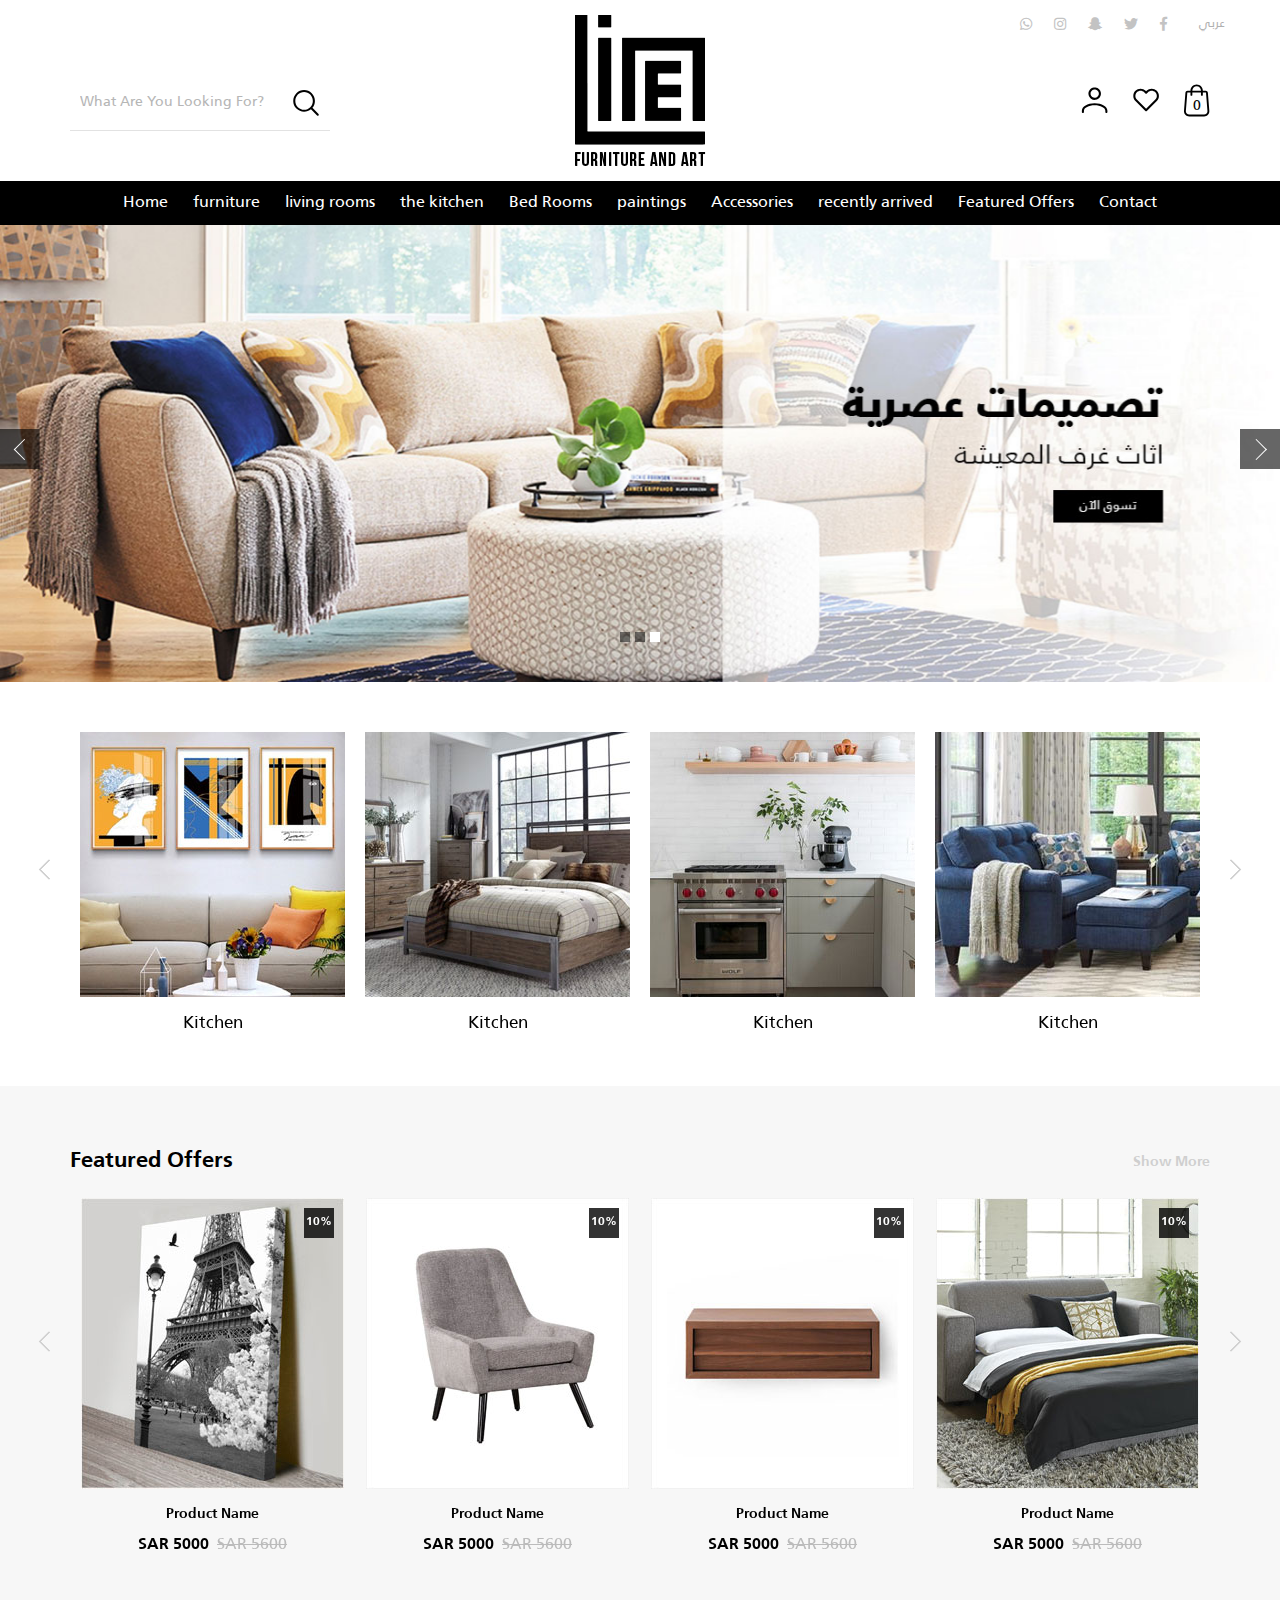
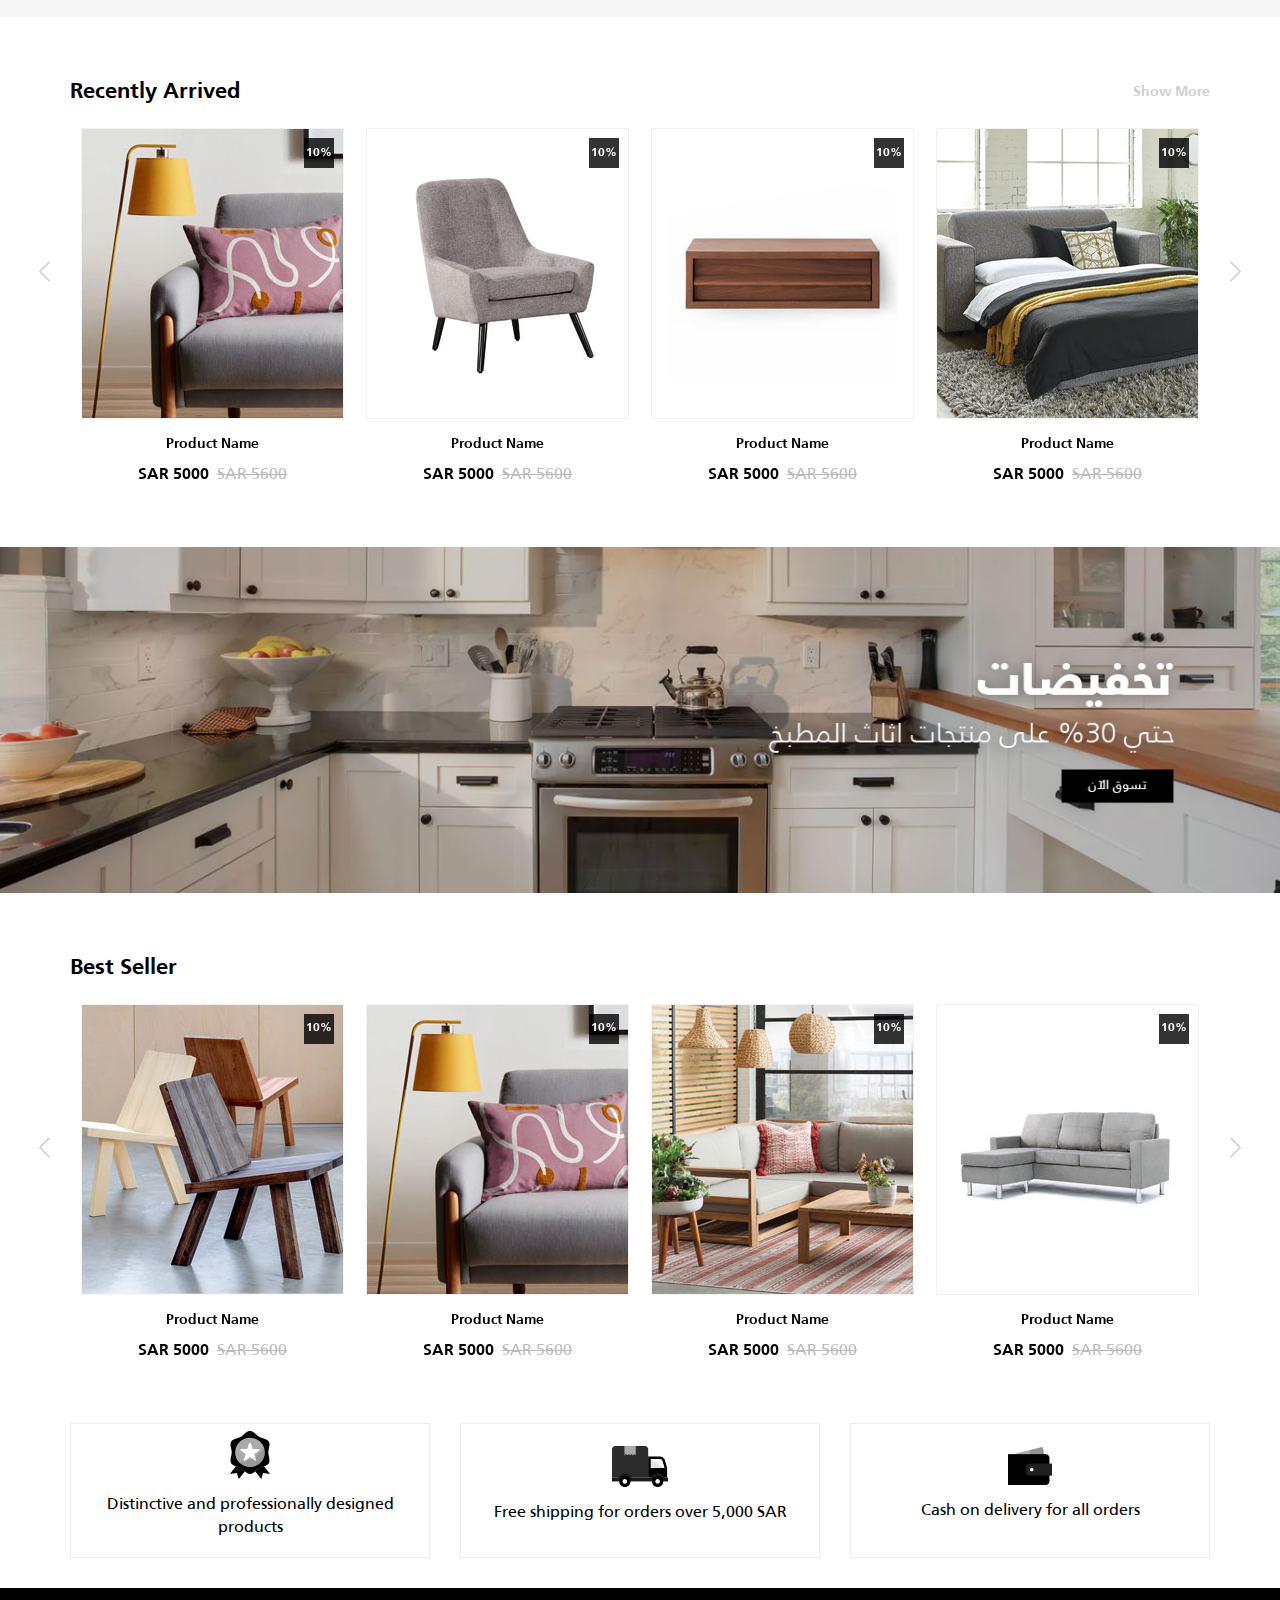
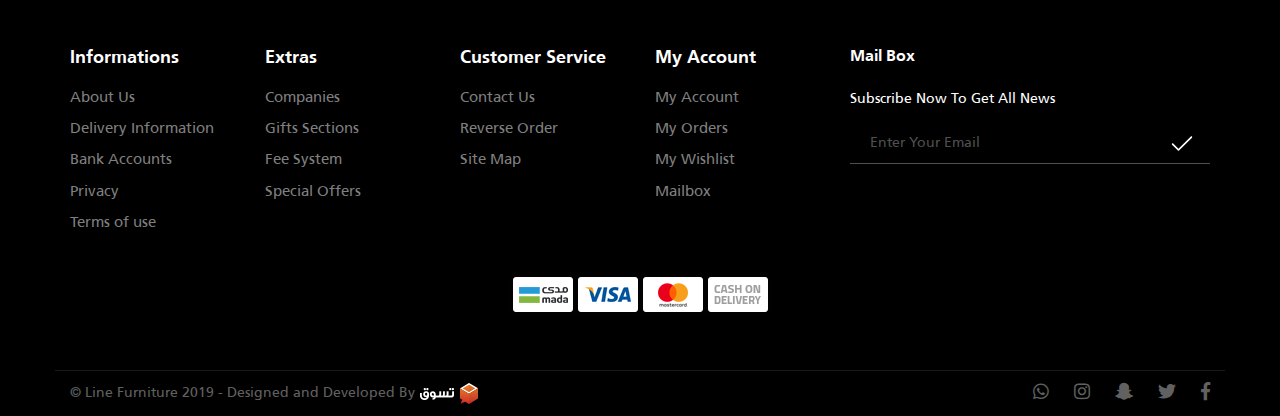
==== index-en.html @ 7957f6ba "Deploy" ====
<!DOCTYPE html>
<html lang="en">
  <head>
    <meta charset="UTF-8"/>
    <meta name="viewport" content="width=device-width, initial-scale=1.0"/>
    <meta http-equiv="X-UA-Compatible" content="ie=edge"/>
    <title>Site Name</title>
    <link rel="stylesheet" href="css/bootstrap3.min.css"/>
    <link rel="stylesheet" href="css/all.min.css"/>
    <link rel="stylesheet" href="css/owl.carousel.min.css"/>
    <link rel="stylesheet" href="css/home.css"/>
    <link rel="stylesheet" href="css/style-en.css"/>
  </head>
  <body>
    <!-- Mob Nav-->
    <div class="menuTriger"><i class="fas fa-bars"></i></div>
    <div class="navover"></div>
    <div class="sideNav">
      <div class="options">
        <div class="lang"><a href="index.html">عربي</a></div>
        <div class="close1"><i class="fas fa-times-circle"></i></div>
      </div>
      <ul class="res">
        <li><a href="#">Home</a></li>
        <li><a href="#">furniture</a></li>
        <li><a href="#">living rooms</a></li>
        <li><a href="#">the kitchen</a></li>
        <li><a href="#">Bed Rooms</a></li>
        <li><a href="#">paintings</a></li>
        <li><a href="#">Accessories</a></li>
        <li><a href="#">recently arrived</a></li>
        <li><a href="#">Featured Offers</a></li>
        <li><a href="#">Contact</a></li>
      </ul>
    </div>
    <!-- Mob Nav-->
    <!-- Head-->
    <div class="head">
      <div class="container">
        <div class="up">
          <div class="social"><a href="#"><i class="fab fa-whatsapp"></i></a><a href="#"><i class="fab fa-instagram"></i></a><a href="#"><i class="fab fa-snapchat-ghost"></i></a><a href="#"><i class="fab fa-twitter"></i></a><a href="#"><i class="fab fa-facebook-f"></i></a></div><a class="lang" href="index.html">عربي</a>
        </div>
        <div class="content">                   
          <div class="search">
            <div class="bar"><span></span><span></span></div>
            <input type="text" placeholder="What Are You Looking For?"/>
            <button>
              <svg xmlns="http://www.w3.org/2000/svg" xlink="http://www.w3.org/1999/xlink" width="26px" height="26px">
                <path fill-rule="evenodd" fill="rgb(0, 0, 0)" d="M25.527,25.435 C25.325,25.638 25.061,25.739 24.796,25.739 C24.532,25.739 24.267,25.638 24.065,25.435 L17.968,19.306 C16.031,20.919 13.619,21.798 11.072,21.798 C8.177,21.798 5.455,20.665 3.409,18.607 C1.362,16.550 0.235,13.815 0.235,10.905 C0.235,7.995 1.362,5.260 3.409,3.203 C5.455,1.145 8.177,0.012 11.072,0.012 C13.966,0.012 16.688,1.145 18.735,3.203 C20.782,5.260 21.909,7.995 21.909,10.905 C21.909,13.465 21.034,15.890 19.430,17.837 L25.527,23.965 C25.931,24.371 25.931,25.029 25.527,25.435 ZM11.072,2.091 C6.236,2.091 2.302,6.045 2.302,10.905 C2.302,15.765 6.236,19.719 11.072,19.719 C13.487,19.719 15.676,18.733 17.264,17.140 C17.266,17.138 17.266,17.135 17.268,17.133 C17.270,17.131 17.273,17.131 17.275,17.129 C18.859,15.534 19.841,13.332 19.841,10.905 C19.841,6.045 15.907,2.091 11.072,2.091 Z"></path>
              </svg>
            </button>
          </div>
          <div class="logo"><a class="lg-logo" href="#"><img class="img-responsive" src="images/logo.png" alt=""/></a></div>
          <div class="overlay"></div>
          <div class="menu">
            <div class="user"><a href="#">
                <svg xmlns="http://www.w3.org/2000/svg" xlink="http://www.w3.org/1999/xlink" width="27px" height="27px">
                  <path fill-rule="evenodd" fill="rgb(180, 107, 147)" d="M25.383,26.022 C24.812,26.022 24.349,25.559 24.349,24.989 L24.349,23.686 C24.349,20.714 19.447,18.203 13.644,18.203 C7.841,18.203 2.939,20.714 2.939,23.686 L2.939,24.989 C2.939,25.559 2.476,26.022 1.904,26.022 C1.333,26.022 0.870,25.559 0.870,24.989 L0.870,23.686 C0.870,19.453 6.481,16.137 13.644,16.137 C20.807,16.137 26.417,19.453 26.417,23.686 L26.417,24.989 C26.417,25.559 25.955,26.022 25.383,26.022 ZM14.617,12.868 C14.306,12.914 13.996,12.937 13.687,12.937 C12.356,12.937 11.065,12.513 9.976,11.706 C8.635,10.712 7.761,9.256 7.516,7.606 C7.010,4.200 9.373,1.017 12.783,0.512 C13.392,0.422 14.009,0.422 14.617,0.512 C15.954,0.710 17.165,1.319 18.121,2.274 C19.076,3.228 19.686,4.439 19.884,5.774 C20.390,9.180 18.027,12.363 14.617,12.868 ZM17.838,6.077 C17.566,4.243 16.150,2.828 14.314,2.556 C14.111,2.526 13.905,2.511 13.700,2.511 C13.495,2.511 13.290,2.526 13.087,2.556 C10.805,2.894 9.224,5.023 9.562,7.303 C9.726,8.407 10.311,9.381 11.208,10.047 C12.106,10.711 13.209,10.987 14.314,10.823 C16.596,10.486 18.177,8.356 17.838,6.077 Z"></path>
                </svg>
                <div class="drop">
                  <ul class="res">
                    <li><a href="#">Sign In</a></li>
                    <li><a href="#">Sign Up</a></li>
                  </ul>
                </div></a></div>
            <div class="heart"><a href="#">
                <svg xmlns="http://www.w3.org/2000/svg" xlink="http://www.w3.org/1999/xlink" width="26px" height="24px">
                  <path fill-rule="evenodd" fill="rgb(83, 25, 88)" d="M23.785,13.057 L13.835,23.011 C13.641,23.205 13.378,23.314 13.104,23.314 C12.830,23.314 12.567,23.205 12.373,23.011 L2.423,13.057 C1.058,11.691 0.306,9.876 0.306,7.945 C0.306,6.014 1.058,4.199 2.423,2.834 C3.787,1.468 5.602,0.716 7.532,0.716 C9.462,0.716 11.277,1.468 12.642,2.834 L13.104,3.296 L13.566,2.834 C13.566,2.833 13.567,2.833 13.567,2.832 C13.567,2.832 13.568,2.832 13.568,2.831 C16.386,0.014 20.969,0.015 23.785,2.834 C23.786,2.835 23.788,2.836 23.789,2.838 C26.603,5.656 26.602,10.240 23.785,13.057 ZM22.325,4.298 C22.324,4.297 22.322,4.296 22.321,4.294 C20.310,2.284 17.040,2.284 15.030,4.294 C15.029,4.295 15.029,4.296 15.028,4.296 C15.028,4.296 15.028,4.297 15.028,4.297 L13.835,5.490 C13.431,5.894 12.776,5.894 12.373,5.490 L11.180,4.297 C10.174,3.291 8.853,2.788 7.532,2.788 C6.211,2.788 4.890,3.291 3.885,4.297 C2.911,5.271 2.374,6.567 2.374,7.945 C2.374,9.324 2.911,10.619 3.885,11.594 L13.104,20.817 L22.323,11.594 C24.334,9.583 24.335,6.310 22.325,4.298 ZM23.785,2.834 L23.785,2.834 L23.785,2.834 L23.785,2.834 Z"></path>
                </svg></a></div>
            <div class="cart"><a href="#"><span class="num">0</span>
                <svg xmlns="http://www.w3.org/2000/svg" xlink="http://www.w3.org/1999/xlink" width="26px" height="33px">
                  <path fill-rule="evenodd" fill="rgb(0, 0, 0)" d="M25.317,26.800 L23.889,8.778 C23.800,7.617 22.819,6.707 21.657,6.707 L18.836,6.707 L18.836,6.580 C18.836,3.167 16.063,0.389 12.654,0.389 C9.246,0.389 6.473,3.167 6.473,6.580 L6.473,6.707 L3.652,6.707 C2.490,6.707 1.509,7.617 1.420,8.775 L-0.008,26.803 C-0.119,28.246 0.381,29.683 1.363,30.745 C2.346,31.807 3.738,32.416 5.183,32.416 L20.125,32.416 C21.571,32.416 22.963,31.807 23.945,30.745 C24.928,29.683 25.428,28.246 25.317,26.800 ZM8.346,6.580 C8.346,4.201 10.279,2.265 12.654,2.265 C15.030,2.265 16.963,4.201 16.963,6.580 L16.963,6.707 L8.346,6.707 L8.346,6.580 ZM22.571,29.470 C21.933,30.160 21.064,30.540 20.125,30.540 L5.183,30.540 C4.244,30.540 3.376,30.160 2.738,29.470 C2.100,28.780 1.788,27.884 1.859,26.949 L3.288,8.921 C3.302,8.732 3.462,8.583 3.652,8.583 L6.473,8.583 L6.473,10.894 C6.473,11.411 6.892,11.831 7.410,11.831 C7.927,11.831 8.346,11.411 8.346,10.894 L8.346,8.583 L16.963,8.583 L16.963,10.894 C16.963,11.411 17.382,11.831 17.899,11.831 C18.416,11.831 18.836,11.411 18.836,10.894 L18.836,8.583 L21.657,8.583 C21.846,8.583 22.007,8.732 22.021,8.924 L23.449,26.946 C23.521,27.884 23.209,28.780 22.571,29.470 Z"></path>
                </svg></a></div>
            <div class="searBtn">
              <svg xmlns="http://www.w3.org/2000/svg" xlink="http://www.w3.org/1999/xlink" width="26px" height="26px">
                <path fill-rule="evenodd" fill="rgb(32, 32, 32)" d="M25.496,25.497 C25.294,25.699 25.030,25.800 24.765,25.800 C24.500,25.800 24.236,25.699 24.034,25.497 L17.936,19.399 C15.998,21.003 13.586,21.878 11.039,21.878 C8.144,21.878 5.422,20.750 3.375,18.703 C1.327,16.656 0.200,13.934 0.200,11.039 C0.200,8.144 1.327,5.422 3.375,3.374 C5.422,1.327 8.143,0.200 11.039,0.200 C13.934,0.200 16.655,1.327 18.703,3.374 C20.750,5.422 21.877,8.144 21.877,11.039 C21.877,13.586 21.003,15.999 19.398,17.936 L25.496,24.034 C25.900,24.438 25.900,25.093 25.496,25.497 ZM11.039,2.268 C6.203,2.268 2.268,6.202 2.268,11.039 C2.268,15.875 6.202,19.810 11.039,19.810 C13.454,19.810 15.644,18.828 17.231,17.243 C17.233,17.241 17.234,17.238 17.236,17.236 C17.238,17.234 17.241,17.234 17.243,17.232 C18.827,15.644 19.809,13.454 19.809,11.039 C19.809,6.202 15.875,2.268 11.039,2.268 Z"></path>
              </svg>
            </div>
          </div>
        </div>
      </div>
    </div>
    <!-- Head-->
    <!-- Navbar-->
    <div class="navBar">
      <ul class="res">
        <li><a href="#">Home</a></li>
        <li><a href="#">furniture</a></li>
        <li><a href="#">living rooms</a></li>
        <li><a href="#">the kitchen</a></li>
        <li><a href="#">Bed Rooms</a></li>
        <li><a href="#">paintings</a></li>
        <li><a href="#">Accessories</a></li>
        <li><a href="#">recently arrived</a></li>
        <li><a href="#">Featured Offers</a></li>
        <li><a href="#">Contact</a></li>
      </ul>
    </div>
    <!-- Navbar-->
    <!-- Main Slider-->
    <div class="main-slider">
      <div class="owl-carousel owl-theme">
        <div class="item"><a href="#"><img class="img-responsive" src="images/slider.jpg" alt=""/></a></div>
        <div class="item"><a href="#"><img class="img-responsive" src="images/slider.jpg" alt=""/></a></div>
        <div class="item"><a href="#"><img class="img-responsive" src="images/slider.jpg" alt=""/></a></div>
      </div>
    </div>
    <!-- Main Slider-->
    <!-- Categories-->
    <div class="categories">
      <div class="container">
        <div class="owl-carousel owl-theme">
          <div class="item category"><a href="#"><img class="img-responsive" src="images/categ1.jpg" alt=""/>
              <p>Kitchen</p></a></div>
          <div class="item category"><a href="#"><img class="img-responsive" src="images/categ2.jpg" alt=""/>
              <p>Kitchen</p></a></div>
          <div class="item category"><a href="#"><img class="img-responsive" src="images/categ3.jpg" alt=""/>
              <p>Kitchen</p></a></div>
          <div class="item category"><a href="#"><img class="img-responsive" src="images/categ4.jpg" alt=""/>
              <p>Kitchen</p></a></div>
        </div>
      </div>
    </div>
    <!-- Categories-->
    <!-- Featured Offers-->
    <div class="disc custom">
      <div class="container">
        <div class="disc-head">
          <p>Featured Offers</p><a href="#">Show More</a>
        </div>
        <div class="owl-carousel owl-theme">
          <div class="item product">
            <div class="pic">
              <div class="top">10%</div><a href="#"><img class="img-responsive" src="images/product5.jpg" alt=""/></a>
            </div>
            <div class="detail"><a href="#">
                <p class="pro-title">Product Name</p></a><span class="discount">5600 SAR</span><span class="price">5000 SAR</span></div>
          </div>
          <div class="item product">
            <div class="pic">
              <div class="top">10%</div><a href="#"><img class="img-responsive" src="images/product6.jpg" alt=""/></a>
            </div>
            <div class="detail"><a href="#">
                <p class="pro-title">Product Name</p></a><span class="discount">5600 SAR</span><span class="price">5000 SAR</span></div>
          </div>
          <div class="item product">
            <div class="pic">
              <div class="top">10%</div><a href="#"><img class="img-responsive" src="images/product7.jpg" alt=""/></a>
            </div>
            <div class="detail"><a href="#">
                <p class="pro-title">Product Name</p></a><span class="discount">5600 SAR</span><span class="price">5000 SAR</span></div>
          </div>
          <div class="item product">
            <div class="pic">
              <div class="top">10%</div><a href="#"><img class="img-responsive" src="images/product8.jpg" alt=""/></a>
            </div>
            <div class="detail"><a href="#">
                <p class="pro-title">Product Name</p></a><span class="discount">5600 SAR</span><span class="price">5000 SAR</span></div>
          </div>
        </div>
      </div>
    </div>
    <!-- Featured Offers-->
    <!-- Recently Arrived-->
    <div class="disc custom noBg">
      <div class="container">
        <div class="disc-head">
          <p>Recently Arrived</p><a href="#">Show More</a>
        </div>
        <div class="owl-carousel owl-theme">
          <div class="item product">
            <div class="pic">
              <div class="top">10%</div><a href="#"><img class="img-responsive" src="images/product9.jpg" alt=""/></a>
            </div>
            <div class="detail"><a href="#">
                <p class="pro-title">Product Name</p></a><span class="discount">5600 SAR</span><span class="price">5000 SAR</span></div>
          </div>
          <div class="item product">
            <div class="pic">
              <div class="top">10%</div><a href="#"><img class="img-responsive" src="images/product10.jpg" alt=""/></a>
            </div>
            <div class="detail"><a href="#">
                <p class="pro-title">Product Name</p></a><span class="discount">5600 SAR</span><span class="price">5000 SAR</span></div>
          </div>
          <div class="item product">
            <div class="pic">
              <div class="top">10%</div><a href="#"><img class="img-responsive" src="images/product11.jpg" alt=""/></a>
            </div>
            <div class="detail"><a href="#">
                <p class="pro-title">Product Name</p></a><span class="discount">5600 SAR</span><span class="price">5000 SAR</span></div>
          </div>
          <div class="item product">
            <div class="pic">
              <div class="top">10%</div><a href="#"><img class="img-responsive" src="images/product3.jpg" alt=""/></a>
            </div>
            <div class="detail"><a href="#">
                <p class="pro-title">Product Name</p></a><span class="discount">5600 SAR</span><span class="price">5000 SAR</span></div>
          </div>
        </div>
      </div>
    </div>
    <!-- Recently Arrived-->
    <!-- Banner-->
    <div class="banner"> <a href="#"><img class="img-responsive" src="images/banner.jpg" alt=""/></a></div>
    <!-- Banner-->
    <!-- Best Seller-->
    <div class="disc custom noBg">
      <div class="container">
        <div class="disc-head">
          <p>Best Seller</p>
        </div>
        <div class="owl-carousel owl-theme">
          <div class="item product">
            <div class="pic">
              <div class="top">10%</div><a href="#"><img class="img-responsive" src="images/product1.jpg" alt=""/></a>
            </div>
            <div class="detail"><a href="#">
                <p class="pro-title">Product Name</p></a><span class="discount">5600 SAR</span><span class="price">5000 SAR</span></div>
          </div>
          <div class="item product">
            <div class="pic">
              <div class="top">10%</div><a href="#"><img class="img-responsive" src="images/product2.jpg" alt=""/></a>
            </div>
            <div class="detail"><a href="#">
                <p class="pro-title">Product Name</p></a><span class="discount">5600 SAR</span><span class="price">5000 SAR</span></div>
          </div>
          <div class="item product">
            <div class="pic">
              <div class="top">10%</div><a href="#"><img class="img-responsive" src="images/product3.jpg" alt=""/></a>
            </div>
            <div class="detail"><a href="#">
                <p class="pro-title">Product Name</p></a><span class="discount">5600 SAR</span><span class="price">5000 SAR</span></div>
          </div>
          <div class="item product">
            <div class="pic">
              <div class="top">10%</div><a href="#"><img class="img-responsive" src="images/product4.jpg" alt=""/></a>
            </div>
            <div class="detail"><a href="#">
                <p class="pro-title">Product Name</p></a><span class="discount">5600 SAR</span><span class="price">5000 SAR</span></div>
          </div>
          <div class="item product">
            <div class="pic">
              <div class="top">10%</div><a href="#"><img class="img-responsive" src="images/product5.jpg" alt=""/></a>
            </div>
            <div class="detail"><a href="#">
                <p class="pro-title">Product Name</p></a><span class="discount">5600 SAR</span><span class="price">5000 SAR</span></div>
          </div>
        </div>
      </div>
    </div>
    <!-- Best Seller-->
    <!-- Boxes-->
    <div class="boxes"> 
      <div class="container">
        <div class="row">
          <div class="col-md-4">
            <div class="box"><img src="images/symbol1.png" alt=""/>
              <p>Distinctive and professionally designed products</p>
            </div>
          </div>
          <div class="col-md-4">
            <div class="box"><img src="images/symbol2.png" alt=""/>
              <p>Free shipping for orders over 5,000 SAR</p>
            </div>
          </div>
          <div class="col-md-4">
            <div class="box"><img src="images/symbol3.png" alt=""/>
              <p>Cash on delivery for all orders</p>
            </div>
          </div>
        </div>
      </div>
    </div>
    <!-- Boxes-->
    <!-- Footer-->
    <footer>
      <div class="container">
        <div class="row">
          <div class="col-lg-8">
            <div class="row">
              <div class="col-md-3">
                <div class="foot-links">
                  <button type="button" data-target="#dem">Informations</button>
                  <div class="collapse" id="dem">
                    <ul class="res">
                      <li><a href="#">About Us</a></li>
                      <li><a href="#">Delivery Information</a></li>
                      <li><a href="#">Bank Accounts</a></li>
                      <li><a href="#">Privacy</a></li>
                      <li><a href="#">Terms of use</a></li>
                    </ul>
                  </div>
                </div>
              </div>
              <div class="col-md-3">
                <div class="foot-links">
                  <button type="button" data-target="#dem1">Extras</button>
                  <div class="collapse" id="dem1">
                    <ul class="res">
                      <li><a href="#">Companies</a></li>
                      <li><a href="#">Gifts Sections</a></li>
                      <li><a href="#">Fee System</a></li>
                      <li><a href="#">Special Offers</a></li>
                    </ul>
                  </div>
                </div>
              </div>
              <div class="col-md-3">
                <div class="foot-links">
                  <button type="button" data-target="#dem2">Customer Service</button>
                  <div class="collapse" id="dem2">
                    <ul class="res">
                      <li><a href="#">Contact Us</a></li>
                      <li><a href="#">Reverse Order</a></li>
                      <li><a href="#">Site Map</a></li>
                    </ul>
                  </div>
                </div>
              </div>
              <div class="col-md-3">
                <div class="foot-links">
                  <button type="button" data-target="#dem3">My Account</button>
                  <div class="collapse" id="dem3">
                    <ul class="res">
                      <li><a href="#">My Account</a></li>
                      <li><a href="#">My Orders</a></li>
                      <li><a href="#">My Wishlist</a></li>
                      <li><a href="#">Mailbox</a></li>
                    </ul>
                  </div>
                </div>
              </div>
            </div>
          </div>
          <div class="col-lg-4">
            <div class="newsletter">
              <p>Mail Box</p><span>Subscribe Now To Get All News</span>
              <div class="frm">
                <input type="text" placeholder="Enter Your Email"/>
                <button>
                  <svg xmlns="http://www.w3.org/2000/svg" xlink="http://www.w3.org/1999/xlink" width="22px" height="15px">
                    <path fill-rule="evenodd" fill="rgb(255, 255, 255)" d="M21.015,0.458 C20.692,0.134 20.168,0.134 19.845,0.458 L7.489,12.817 L2.191,7.518 C1.868,7.195 1.344,7.195 1.021,7.518 C0.698,7.842 0.698,8.365 1.021,8.688 L6.904,14.572 C7.065,14.734 7.277,14.815 7.489,14.815 C7.700,14.815 7.912,14.734 8.074,14.572 L21.015,1.628 C21.338,1.305 21.338,0.781 21.015,0.458 Z"></path>
                  </svg>
                </button>
              </div>
            </div>
          </div>
          <div class="col-xs-12"><a class="pay" href="#"><img class="img-responsive" src="images/pay.png" alt=""/></a></div>
        </div>
      </div>
    </footer>
    <!-- Footer-->
    <div class="end">
      <div class="container">
        <div class="content">
          <p>© Line Furniture 2019 - <a href="#">Designed and Developed By<img src="images/tasawk.png" alt=""/></a></p>
          <div class="social"><a href="#"><i class="fab fa-whatsapp"></i></a><a href="#"><i class="fab fa-instagram"></i></a><a href="#"><i class="fab fa-snapchat-ghost"></i></a><a href="#"><i class="fab fa-twitter"></i></a><a href="#"><i class="fab fa-facebook-f"></i></a></div>
        </div>
      </div>
    </div>
    <script src="js/jquery.min.js"></script>
    <script src="js/bootstrap.min.js"></script>
    <script src="js/owl.carousel.min.js"></script>
    <script src="js/main.js"></script>
    <script src="http://localhost:35729/livereload.js"></script>
  </body>
</html>
---- css/all.min.css ----
.fa,.fab,.fal,.far,.fas{-moz-osx-font-smoothing:grayscale;-webkit-font-smoothing:antialiased;display:inline-block;font-style:normal;font-variant:normal;text-rendering:auto;line-height:1}.fa-lg{font-size:1.33333em;line-height:.75em;vertical-align:-.0667em}.fa-xs{font-size:.75em}.fa-sm{font-size:.875em}.fa-1x{font-size:1em}.fa-2x{font-size:2em}.fa-3x{font-size:3em}.fa-4x{font-size:4em}.fa-5x{font-size:5em}.fa-6x{font-size:6em}.fa-7x{font-size:7em}.fa-8x{font-size:8em}.fa-9x{font-size:9em}.fa-10x{font-size:10em}.fa-fw{text-align:center;width:1.25em}.fa-ul{list-style-type:none;margin-left:2.5em;padding-left:0}.fa-ul>li{position:relative}.fa-li{left:-2em;position:absolute;text-align:center;width:2em;line-height:inherit}.fa-border{border:.08em solid #eee;border-radius:.1em;padding:.2em .25em .15em}.fa-pull-left{float:left}.fa-pull-right{float:right}.fa.fa-pull-left,.fab.fa-pull-left,.fal.fa-pull-left,.far.fa-pull-left,.fas.fa-pull-left{margin-right:.3em}.fa.fa-pull-right,.fab.fa-pull-right,.fal.fa-pull-right,.far.fa-pull-right,.fas.fa-pull-right{margin-left:.3em}.fa-spin{animation:fa-spin 2s infinite linear}.fa-pulse{animation:fa-spin 1s infinite steps(8)}@keyframes fa-spin{0%{transform:rotate(0deg)}to{transform:rotate(1turn)}}.fa-rotate-90{-ms-filter:"progid:DXImageTransform.Microsoft.BasicImage(rotation=1)";transform:rotate(90deg)}.fa-rotate-180{-ms-filter:"progid:DXImageTransform.Microsoft.BasicImage(rotation=2)";transform:rotate(180deg)}.fa-rotate-270{-ms-filter:"progid:DXImageTransform.Microsoft.BasicImage(rotation=3)";transform:rotate(270deg)}.fa-flip-horizontal{-ms-filter:"progid:DXImageTransform.Microsoft.BasicImage(rotation=0, mirror=1)";transform:scaleX(-1)}.fa-flip-vertical{transform:scaleY(-1)}.fa-flip-both,.fa-flip-horizontal.fa-flip-vertical,.fa-flip-vertical{-ms-filter:"progid:DXImageTransform.Microsoft.BasicImage(rotation=2, mirror=1)"}.fa-flip-both,.fa-flip-horizontal.fa-flip-vertical{transform:scale(-1)}:root .fa-flip-both,:root .fa-flip-horizontal,:root .fa-flip-vertical,:root .fa-rotate-90,:root .fa-rotate-180,:root .fa-rotate-270{filter:none}.fa-stack{display:inline-block;height:2em;line-height:2em;position:relative;vertical-align:middle;width:2.5em}.fa-stack-1x,.fa-stack-2x{left:0;position:absolute;text-align:center;width:100%}.fa-stack-1x{line-height:inherit}.fa-stack-2x{font-size:2em}.fa-inverse{color:#fff}.fa-500px:before{content:"\f26e"}.fa-accessible-icon:before{content:"\f368"}.fa-accusoft:before{content:"\f369"}.fa-acquisitions-incorporated:before{content:"\f6af"}.fa-ad:before{content:"\f641"}.fa-address-book:before{content:"\f2b9"}.fa-address-card:before{content:"\f2bb"}.fa-adjust:before{content:"\f042"}.fa-adn:before{content:"\f170"}.fa-adobe:before{content:"\f778"}.fa-adversal:before{content:"\f36a"}.fa-affiliatetheme:before{content:"\f36b"}.fa-air-freshener:before{content:"\f5d0"}.fa-algolia:before{content:"\f36c"}.fa-align-center:before{content:"\f037"}.fa-align-justify:before{content:"\f039"}.fa-align-left:before{content:"\f036"}.fa-align-right:before{content:"\f038"}.fa-alipay:before{content:"\f642"}.fa-allergies:before{content:"\f461"}.fa-amazon:before{content:"\f270"}.fa-amazon-pay:before{content:"\f42c"}.fa-ambulance:before{content:"\f0f9"}.fa-american-sign-language-interpreting:before{content:"\f2a3"}.fa-amilia:before{content:"\f36d"}.fa-anchor:before{content:"\f13d"}.fa-android:before{content:"\f17b"}.fa-angellist:before{content:"\f209"}.fa-angle-double-down:before{content:"\f103"}.fa-angle-double-left:before{content:"\f100"}.fa-angle-double-right:before{content:"\f101"}.fa-angle-double-up:before{content:"\f102"}.fa-angle-down:before{content:"\f107"}.fa-angle-left:before{content:"\f104"}.fa-angle-right:before{content:"\f105"}.fa-angle-up:before{content:"\f106"}.fa-angry:before{content:"\f556"}.fa-angrycreative:before{content:"\f36e"}.fa-angular:before{content:"\f420"}.fa-ankh:before{content:"\f644"}.fa-app-store:before{content:"\f36f"}.fa-app-store-ios:before{content:"\f370"}.fa-apper:before{content:"\f371"}.fa-apple:before{content:"\f179"}.fa-apple-alt:before{content:"\f5d1"}.fa-apple-pay:before{content:"\f415"}.fa-archive:before{content:"\f187"}.fa-archway:before{content:"\f557"}.fa-arrow-alt-circle-down:before{content:"\f358"}.fa-arrow-alt-circle-left:before{content:"\f359"}.fa-arrow-alt-circle-right:before{content:"\f35a"}.fa-arrow-alt-circle-up:before{content:"\f35b"}.fa-arrow-circle-down:before{content:"\f0ab"}.fa-arrow-circle-left:before{content:"\f0a8"}.fa-arrow-circle-right:before{content:"\f0a9"}.fa-arrow-circle-up:before{content:"\f0aa"}.fa-arrow-down:before{content:"\f063"}.fa-arrow-left:before{content:"\f060"}.fa-arrow-right:before{content:"\f061"}.fa-arrow-up:before{content:"\f062"}.fa-arrows-alt:before{content:"\f0b2"}.fa-arrows-alt-h:before{content:"\f337"}.fa-arrows-alt-v:before{content:"\f338"}.fa-artstation:before{content:"\f77a"}.fa-assistive-listening-systems:before{content:"\f2a2"}.fa-asterisk:before{content:"\f069"}.fa-asymmetrik:before{content:"\f372"}.fa-at:before{content:"\f1fa"}.fa-atlas:before{content:"\f558"}.fa-atlassian:before{content:"\f77b"}.fa-atom:before{content:"\f5d2"}.fa-audible:before{content:"\f373"}.fa-audio-description:before{content:"\f29e"}.fa-autoprefixer:before{content:"\f41c"}.fa-avianex:before{content:"\f374"}.fa-aviato:before{content:"\f421"}.fa-award:before{content:"\f559"}.fa-aws:before{content:"\f375"}.fa-baby:before{content:"\f77c"}.fa-baby-carriage:before{content:"\f77d"}.fa-backspace:before{content:"\f55a"}.fa-backward:before{content:"\f04a"}.fa-bacon:before{content:"\f7e5"}.fa-balance-scale:before{content:"\f24e"}.fa-ban:before{content:"\f05e"}.fa-band-aid:before{content:"\f462"}.fa-bandcamp:before{content:"\f2d5"}.fa-barcode:before{content:"\f02a"}.fa-bars:before{content:"\f0c9"}.fa-baseball-ball:before{content:"\f433"}.fa-basketball-ball:before{content:"\f434"}.fa-bath:before{content:"\f2cd"}.fa-battery-empty:before{content:"\f244"}.fa-battery-full:before{content:"\f240"}.fa-battery-half:before{content:"\f242"}.fa-battery-quarter:before{content:"\f243"}.fa-battery-three-quarters:before{content:"\f241"}.fa-bed:before{content:"\f236"}.fa-beer:before{content:"\f0fc"}.fa-behance:before{content:"\f1b4"}.fa-behance-square:before{content:"\f1b5"}.fa-bell:before{content:"\f0f3"}.fa-bell-slash:before{content:"\f1f6"}.fa-bezier-curve:before{content:"\f55b"}.fa-bible:before{content:"\f647"}.fa-bicycle:before{content:"\f206"}.fa-bimobject:before{content:"\f378"}.fa-binoculars:before{content:"\f1e5"}.fa-biohazard:before{content:"\f780"}.fa-birthday-cake:before{content:"\f1fd"}.fa-bitbucket:before{content:"\f171"}.fa-bitcoin:before{content:"\f379"}.fa-bity:before{content:"\f37a"}.fa-black-tie:before{content:"\f27e"}.fa-blackberry:before{content:"\f37b"}.fa-blender:before{content:"\f517"}.fa-blender-phone:before{content:"\f6b6"}.fa-blind:before{content:"\f29d"}.fa-blog:before{content:"\f781"}.fa-blogger:before{content:"\f37c"}.fa-blogger-b:before{content:"\f37d"}.fa-bluetooth:before{content:"\f293"}.fa-bluetooth-b:before{content:"\f294"}.fa-bold:before{content:"\f032"}.fa-bolt:before{content:"\f0e7"}.fa-bomb:before{content:"\f1e2"}.fa-bone:before{content:"\f5d7"}.fa-bong:before{content:"\f55c"}.fa-book:before{content:"\f02d"}.fa-book-dead:before{content:"\f6b7"}.fa-book-medical:before{content:"\f7e6"}.fa-book-open:before{content:"\f518"}.fa-book-reader:before{content:"\f5da"}.fa-bookmark:before{content:"\f02e"}.fa-bowling-ball:before{content:"\f436"}.fa-box:before{content:"\f466"}.fa-box-open:before{content:"\f49e"}.fa-boxes:before{content:"\f468"}.fa-braille:before{content:"\f2a1"}.fa-brain:before{content:"\f5dc"}.fa-bread-slice:before{content:"\f7ec"}.fa-briefcase:before{content:"\f0b1"}.fa-briefcase-medical:before{content:"\f469"}.fa-broadcast-tower:before{content:"\f519"}.fa-broom:before{content:"\f51a"}.fa-brush:before{content:"\f55d"}.fa-btc:before{content:"\f15a"}.fa-bug:before{content:"\f188"}.fa-building:before{content:"\f1ad"}.fa-bullhorn:before{content:"\f0a1"}.fa-bullseye:before{content:"\f140"}.fa-burn:before{content:"\f46a"}.fa-buromobelexperte:before{content:"\f37f"}.fa-bus:before{content:"\f207"}.fa-bus-alt:before{content:"\f55e"}.fa-business-time:before{content:"\f64a"}.fa-buysellads:before{content:"\f20d"}.fa-calculator:before{content:"\f1ec"}.fa-calendar:before{content:"\f133"}.fa-calendar-alt:before{content:"\f073"}.fa-calendar-check:before{content:"\f274"}.fa-calendar-day:before{content:"\f783"}.fa-calendar-minus:before{content:"\f272"}.fa-calendar-plus:before{content:"\f271"}.fa-calendar-times:before{content:"\f273"}.fa-calendar-week:before{content:"\f784"}.fa-camera:before{content:"\f030"}.fa-camera-retro:before{content:"\f083"}.fa-campground:before{content:"\f6bb"}.fa-canadian-maple-leaf:before{content:"\f785"}.fa-candy-cane:before{content:"\f786"}.fa-cannabis:before{content:"\f55f"}.fa-capsules:before{content:"\f46b"}.fa-car:before{content:"\f1b9"}.fa-car-alt:before{content:"\f5de"}.fa-car-battery:before{content:"\f5df"}.fa-car-crash:before{content:"\f5e1"}.fa-car-side:before{content:"\f5e4"}.fa-caret-down:before{content:"\f0d7"}.fa-caret-left:before{content:"\f0d9"}.fa-caret-right:before{content:"\f0da"}.fa-caret-square-down:before{content:"\f150"}.fa-caret-square-left:before{content:"\f191"}.fa-caret-square-right:before{content:"\f152"}.fa-caret-square-up:before{content:"\f151"}.fa-caret-up:before{content:"\f0d8"}.fa-carrot:before{content:"\f787"}.fa-cart-arrow-down:before{content:"\f218"}.fa-cart-plus:before{content:"\f217"}.fa-cash-register:before{content:"\f788"}.fa-cat:before{content:"\f6be"}.fa-cc-amazon-pay:before{content:"\f42d"}.fa-cc-amex:before{content:"\f1f3"}.fa-cc-apple-pay:before{content:"\f416"}.fa-cc-diners-club:before{content:"\f24c"}.fa-cc-discover:before{content:"\f1f2"}.fa-cc-jcb:before{content:"\f24b"}.fa-cc-mastercard:before{content:"\f1f1"}.fa-cc-paypal:before{content:"\f1f4"}.fa-cc-stripe:before{content:"\f1f5"}.fa-cc-visa:before{content:"\f1f0"}.fa-centercode:before{content:"\f380"}.fa-centos:before{content:"\f789"}.fa-certificate:before{content:"\f0a3"}.fa-chair:before{content:"\f6c0"}.fa-chalkboard:before{content:"\f51b"}.fa-chalkboard-teacher:before{content:"\f51c"}.fa-charging-station:before{content:"\f5e7"}.fa-chart-area:before{content:"\f1fe"}.fa-chart-bar:before{content:"\f080"}.fa-chart-line:before{content:"\f201"}.fa-chart-pie:before{content:"\f200"}.fa-check:before{content:"\f00c"}.fa-check-circle:before{content:"\f058"}.fa-check-double:before{content:"\f560"}.fa-check-square:before{content:"\f14a"}.fa-cheese:before{content:"\f7ef"}.fa-chess:before{content:"\f439"}.fa-chess-bishop:before{content:"\f43a"}.fa-chess-board:before{content:"\f43c"}.fa-chess-king:before{content:"\f43f"}.fa-chess-knight:before{content:"\f441"}.fa-chess-pawn:before{content:"\f443"}.fa-chess-queen:before{content:"\f445"}.fa-chess-rook:before{content:"\f447"}.fa-chevron-circle-down:before{content:"\f13a"}.fa-chevron-circle-left:before{content:"\f137"}.fa-chevron-circle-right:before{content:"\f138"}.fa-chevron-circle-up:before{content:"\f139"}.fa-chevron-down:before{content:"\f078"}.fa-chevron-left:before{content:"\f053"}.fa-chevron-right:before{content:"\f054"}.fa-chevron-up:before{content:"\f077"}.fa-child:before{content:"\f1ae"}.fa-chrome:before{content:"\f268"}.fa-church:before{content:"\f51d"}.fa-circle:before{content:"\f111"}.fa-circle-notch:before{content:"\f1ce"}.fa-city:before{content:"\f64f"}.fa-clinic-medical:before{content:"\f7f2"}.fa-clipboard:before{content:"\f328"}.fa-clipboard-check:before{content:"\f46c"}.fa-clipboard-list:before{content:"\f46d"}.fa-clock:before{content:"\f017"}.fa-clone:before{content:"\f24d"}.fa-closed-captioning:before{content:"\f20a"}.fa-cloud:before{content:"\f0c2"}.fa-cloud-download-alt:before{content:"\f381"}.fa-cloud-meatball:before{content:"\f73b"}.fa-cloud-moon:before{content:"\f6c3"}.fa-cloud-moon-rain:before{content:"\f73c"}.fa-cloud-rain:before{content:"\f73d"}.fa-cloud-showers-heavy:before{content:"\f740"}.fa-cloud-sun:before{content:"\f6c4"}.fa-cloud-sun-rain:before{content:"\f743"}.fa-cloud-upload-alt:before{content:"\f382"}.fa-cloudscale:before{content:"\f383"}.fa-cloudsmith:before{content:"\f384"}.fa-cloudversify:before{content:"\f385"}.fa-cocktail:before{content:"\f561"}.fa-code:before{content:"\f121"}.fa-code-branch:before{content:"\f126"}.fa-codepen:before{content:"\f1cb"}.fa-codiepie:before{content:"\f284"}.fa-coffee:before{content:"\f0f4"}.fa-cog:before{content:"\f013"}.fa-cogs:before{content:"\f085"}.fa-coins:before{content:"\f51e"}.fa-columns:before{content:"\f0db"}.fa-comment:before{content:"\f075"}.fa-comment-alt:before{content:"\f27a"}.fa-comment-dollar:before{content:"\f651"}.fa-comment-dots:before{content:"\f4ad"}.fa-comment-medical:before{content:"\f7f5"}.fa-comment-slash:before{content:"\f4b3"}.fa-comments:before{content:"\f086"}.fa-comments-dollar:before{content:"\f653"}.fa-compact-disc:before{content:"\f51f"}.fa-compass:before{content:"\f14e"}.fa-compress:before{content:"\f066"}.fa-compress-arrows-alt:before{content:"\f78c"}.fa-concierge-bell:before{content:"\f562"}.fa-confluence:before{content:"\f78d"}.fa-connectdevelop:before{content:"\f20e"}.fa-contao:before{content:"\f26d"}.fa-cookie:before{content:"\f563"}.fa-cookie-bite:before{content:"\f564"}.fa-copy:before{content:"\f0c5"}.fa-copyright:before{content:"\f1f9"}.fa-couch:before{content:"\f4b8"}.fa-cpanel:before{content:"\f388"}.fa-creative-commons:before{content:"\f25e"}.fa-creative-commons-by:before{content:"\f4e7"}.fa-creative-commons-nc:before{content:"\f4e8"}.fa-creative-commons-nc-eu:before{content:"\f4e9"}.fa-creative-commons-nc-jp:before{content:"\f4ea"}.fa-creative-commons-nd:before{content:"\f4eb"}.fa-creative-commons-pd:before{content:"\f4ec"}.fa-creative-commons-pd-alt:before{content:"\f4ed"}.fa-creative-commons-remix:before{content:"\f4ee"}.fa-creative-commons-sa:before{content:"\f4ef"}.fa-creative-commons-sampling:before{content:"\f4f0"}.fa-creative-commons-sampling-plus:before{content:"\f4f1"}.fa-creative-commons-share:before{content:"\f4f2"}.fa-creative-commons-zero:before{content:"\f4f3"}.fa-credit-card:before{content:"\f09d"}.fa-critical-role:before{content:"\f6c9"}.fa-crop:before{content:"\f125"}.fa-crop-alt:before{content:"\f565"}.fa-cross:before{content:"\f654"}.fa-crosshairs:before{content:"\f05b"}.fa-crow:before{content:"\f520"}.fa-crown:before{content:"\f521"}.fa-crutch:before{content:"\f7f7"}.fa-css3:before{content:"\f13c"}.fa-css3-alt:before{content:"\f38b"}.fa-cube:before{content:"\f1b2"}.fa-cubes:before{content:"\f1b3"}.fa-cut:before{content:"\f0c4"}.fa-cuttlefish:before{content:"\f38c"}.fa-d-and-d:before{content:"\f38d"}.fa-d-and-d-beyond:before{content:"\f6ca"}.fa-dashcube:before{content:"\f210"}.fa-database:before{content:"\f1c0"}.fa-deaf:before{content:"\f2a4"}.fa-delicious:before{content:"\f1a5"}.fa-democrat:before{content:"\f747"}.fa-deploydog:before{content:"\f38e"}.fa-deskpro:before{content:"\f38f"}.fa-desktop:before{content:"\f108"}.fa-dev:before{content:"\f6cc"}.fa-deviantart:before{content:"\f1bd"}.fa-dharmachakra:before{content:"\f655"}.fa-dhl:before{content:"\f790"}.fa-diagnoses:before{content:"\f470"}.fa-diaspora:before{content:"\f791"}.fa-dice:before{content:"\f522"}.fa-dice-d20:before{content:"\f6cf"}.fa-dice-d6:before{content:"\f6d1"}.fa-dice-five:before{content:"\f523"}.fa-dice-four:before{content:"\f524"}.fa-dice-one:before{content:"\f525"}.fa-dice-six:before{content:"\f526"}.fa-dice-three:before{content:"\f527"}.fa-dice-two:before{content:"\f528"}.fa-digg:before{content:"\f1a6"}.fa-digital-ocean:before{content:"\f391"}.fa-digital-tachograph:before{content:"\f566"}.fa-directions:before{content:"\f5eb"}.fa-discord:before{content:"\f392"}.fa-discourse:before{content:"\f393"}.fa-divide:before{content:"\f529"}.fa-dizzy:before{content:"\f567"}.fa-dna:before{content:"\f471"}.fa-dochub:before{content:"\f394"}.fa-docker:before{content:"\f395"}.fa-dog:before{content:"\f6d3"}.fa-dollar-sign:before{content:"\f155"}.fa-dolly:before{content:"\f472"}.fa-dolly-flatbed:before{content:"\f474"}.fa-donate:before{content:"\f4b9"}.fa-door-closed:before{content:"\f52a"}.fa-door-open:before{content:"\f52b"}.fa-dot-circle:before{content:"\f192"}.fa-dove:before{content:"\f4ba"}.fa-download:before{content:"\f019"}.fa-draft2digital:before{content:"\f396"}.fa-drafting-compass:before{content:"\f568"}.fa-dragon:before{content:"\f6d5"}.fa-draw-polygon:before{content:"\f5ee"}.fa-dribbble:before{content:"\f17d"}.fa-dribbble-square:before{content:"\f397"}.fa-dropbox:before{content:"\f16b"}.fa-drum:before{content:"\f569"}.fa-drum-steelpan:before{content:"\f56a"}.fa-drumstick-bite:before{content:"\f6d7"}.fa-drupal:before{content:"\f1a9"}.fa-dumbbell:before{content:"\f44b"}.fa-dumpster:before{content:"\f793"}.fa-dumpster-fire:before{content:"\f794"}.fa-dungeon:before{content:"\f6d9"}.fa-dyalog:before{content:"\f399"}.fa-earlybirds:before{content:"\f39a"}.fa-ebay:before{content:"\f4f4"}.fa-edge:before{content:"\f282"}.fa-edit:before{content:"\f044"}.fa-egg:before{content:"\f7fb"}.fa-eject:before{content:"\f052"}.fa-elementor:before{content:"\f430"}.fa-ellipsis-h:before{content:"\f141"}.fa-ellipsis-v:before{content:"\f142"}.fa-ello:before{content:"\f5f1"}.fa-ember:before{content:"\f423"}.fa-empire:before{content:"\f1d1"}.fa-envelope:before{content:"\f0e0"}.fa-envelope-open:before{content:"\f2b6"}.fa-envelope-open-text:before{content:"\f658"}.fa-envelope-square:before{content:"\f199"}.fa-envira:before{content:"\f299"}.fa-equals:before{content:"\f52c"}.fa-eraser:before{content:"\f12d"}.fa-erlang:before{content:"\f39d"}.fa-ethereum:before{content:"\f42e"}.fa-ethernet:before{content:"\f796"}.fa-etsy:before{content:"\f2d7"}.fa-euro-sign:before{content:"\f153"}.fa-exchange-alt:before{content:"\f362"}.fa-exclamation:before{content:"\f12a"}.fa-exclamation-circle:before{content:"\f06a"}.fa-exclamation-triangle:before{content:"\f071"}.fa-expand:before{content:"\f065"}.fa-expand-arrows-alt:before{content:"\f31e"}.fa-expeditedssl:before{content:"\f23e"}.fa-external-link-alt:before{content:"\f35d"}.fa-external-link-square-alt:before{content:"\f360"}.fa-eye:before{content:"\f06e"}.fa-eye-dropper:before{content:"\f1fb"}.fa-eye-slash:before{content:"\f070"}.fa-facebook:before{content:"\f09a"}.fa-facebook-f:before{content:"\f39e"}.fa-facebook-messenger:before{content:"\f39f"}.fa-facebook-square:before{content:"\f082"}.fa-fantasy-flight-games:before{content:"\f6dc"}.fa-fast-backward:before{content:"\f049"}.fa-fast-forward:before{content:"\f050"}.fa-fax:before{content:"\f1ac"}.fa-feather:before{content:"\f52d"}.fa-feather-alt:before{content:"\f56b"}.fa-fedex:before{content:"\f797"}.fa-fedora:before{content:"\f798"}.fa-female:before{content:"\f182"}.fa-fighter-jet:before{content:"\f0fb"}.fa-figma:before{content:"\f799"}.fa-file:before{content:"\f15b"}.fa-file-alt:before{content:"\f15c"}.fa-file-archive:before{content:"\f1c6"}.fa-file-audio:before{content:"\f1c7"}.fa-file-code:before{content:"\f1c9"}.fa-file-contract:before{content:"\f56c"}.fa-file-csv:before{content:"\f6dd"}.fa-file-download:before{content:"\f56d"}.fa-file-excel:before{content:"\f1c3"}.fa-file-export:before{content:"\f56e"}.fa-file-image:before{content:"\f1c5"}.fa-file-import:before{content:"\f56f"}.fa-file-invoice:before{content:"\f570"}.fa-file-invoice-dollar:before{content:"\f571"}.fa-file-medical:before{content:"\f477"}.fa-file-medical-alt:before{content:"\f478"}.fa-file-pdf:before{content:"\f1c1"}.fa-file-powerpoint:before{content:"\f1c4"}.fa-file-prescription:before{content:"\f572"}.fa-file-signature:before{content:"\f573"}.fa-file-upload:before{content:"\f574"}.fa-file-video:before{content:"\f1c8"}.fa-file-word:before{content:"\f1c2"}.fa-fill:before{content:"\f575"}.fa-fill-drip:before{content:"\f576"}.fa-film:before{content:"\f008"}.fa-filter:before{content:"\f0b0"}.fa-fingerprint:before{content:"\f577"}.fa-fire:before{content:"\f06d"}.fa-fire-alt:before{content:"\f7e4"}.fa-fire-extinguisher:before{content:"\f134"}.fa-firefox:before{content:"\f269"}.fa-first-aid:before{content:"\f479"}.fa-first-order:before{content:"\f2b0"}.fa-first-order-alt:before{content:"\f50a"}.fa-firstdraft:before{content:"\f3a1"}.fa-fish:before{content:"\f578"}.fa-fist-raised:before{content:"\f6de"}.fa-flag:before{content:"\f024"}.fa-flag-checkered:before{content:"\f11e"}.fa-flag-usa:before{content:"\f74d"}.fa-flask:before{content:"\f0c3"}.fa-flickr:before{content:"\f16e"}.fa-flipboard:before{content:"\f44d"}.fa-flushed:before{content:"\f579"}.fa-fly:before{content:"\f417"}.fa-folder:before{content:"\f07b"}.fa-folder-minus:before{content:"\f65d"}.fa-folder-open:before{content:"\f07c"}.fa-folder-plus:before{content:"\f65e"}.fa-font:before{content:"\f031"}.fa-font-awesome:before{content:"\f2b4"}.fa-font-awesome-alt:before{content:"\f35c"}.fa-font-awesome-flag:before{content:"\f425"}.fa-font-awesome-logo-full:before{content:"\f4e6"}.fa-fonticons:before{content:"\f280"}.fa-fonticons-fi:before{content:"\f3a2"}.fa-football-ball:before{content:"\f44e"}.fa-fort-awesome:before{content:"\f286"}.fa-fort-awesome-alt:before{content:"\f3a3"}.fa-forumbee:before{content:"\f211"}.fa-forward:before{content:"\f04e"}.fa-foursquare:before{content:"\f180"}.fa-free-code-camp:before{content:"\f2c5"}.fa-freebsd:before{content:"\f3a4"}.fa-frog:before{content:"\f52e"}.fa-frown:before{content:"\f119"}.fa-frown-open:before{content:"\f57a"}.fa-fulcrum:before{content:"\f50b"}.fa-funnel-dollar:before{content:"\f662"}.fa-futbol:before{content:"\f1e3"}.fa-galactic-republic:before{content:"\f50c"}.fa-galactic-senate:before{content:"\f50d"}.fa-gamepad:before{content:"\f11b"}.fa-gas-pump:before{content:"\f52f"}.fa-gavel:before{content:"\f0e3"}.fa-gem:before{content:"\f3a5"}.fa-genderless:before{content:"\f22d"}.fa-get-pocket:before{content:"\f265"}.fa-gg:before{content:"\f260"}.fa-gg-circle:before{content:"\f261"}.fa-ghost:before{content:"\f6e2"}.fa-gift:before{content:"\f06b"}.fa-gifts:before{content:"\f79c"}.fa-git:before{content:"\f1d3"}.fa-git-square:before{content:"\f1d2"}.fa-github:before{content:"\f09b"}.fa-github-alt:before{content:"\f113"}.fa-github-square:before{content:"\f092"}.fa-gitkraken:before{content:"\f3a6"}.fa-gitlab:before{content:"\f296"}.fa-gitter:before{content:"\f426"}.fa-glass-cheers:before{content:"\f79f"}.fa-glass-martini:before{content:"\f000"}.fa-glass-martini-alt:before{content:"\f57b"}.fa-glass-whiskey:before{content:"\f7a0"}.fa-glasses:before{content:"\f530"}.fa-glide:before{content:"\f2a5"}.fa-glide-g:before{content:"\f2a6"}.fa-globe:before{content:"\f0ac"}.fa-globe-africa:before{content:"\f57c"}.fa-globe-americas:before{content:"\f57d"}.fa-globe-asia:before{content:"\f57e"}.fa-globe-europe:before{content:"\f7a2"}.fa-gofore:before{content:"\f3a7"}.fa-golf-ball:before{content:"\f450"}.fa-goodreads:before{content:"\f3a8"}.fa-goodreads-g:before{content:"\f3a9"}.fa-google:before{content:"\f1a0"}.fa-google-drive:before{content:"\f3aa"}.fa-google-play:before{content:"\f3ab"}.fa-google-plus:before{content:"\f2b3"}.fa-google-plus-g:before{content:"\f0d5"}.fa-google-plus-square:before{content:"\f0d4"}.fa-google-wallet:before{content:"\f1ee"}.fa-gopuram:before{content:"\f664"}.fa-graduation-cap:before{content:"\f19d"}.fa-gratipay:before{content:"\f184"}.fa-grav:before{content:"\f2d6"}.fa-greater-than:before{content:"\f531"}.fa-greater-than-equal:before{content:"\f532"}.fa-grimace:before{content:"\f57f"}.fa-grin:before{content:"\f580"}.fa-grin-alt:before{content:"\f581"}.fa-grin-beam:before{content:"\f582"}.fa-grin-beam-sweat:before{content:"\f583"}.fa-grin-hearts:before{content:"\f584"}.fa-grin-squint:before{content:"\f585"}.fa-grin-squint-tears:before{content:"\f586"}.fa-grin-stars:before{content:"\f587"}.fa-grin-tears:before{content:"\f588"}.fa-grin-tongue:before{content:"\f589"}.fa-grin-tongue-squint:before{content:"\f58a"}.fa-grin-tongue-wink:before{content:"\f58b"}.fa-grin-wink:before{content:"\f58c"}.fa-grip-horizontal:before{content:"\f58d"}.fa-grip-lines:before{content:"\f7a4"}.fa-grip-lines-vertical:before{content:"\f7a5"}.fa-grip-vertical:before{content:"\f58e"}.fa-gripfire:before{content:"\f3ac"}.fa-grunt:before{content:"\f3ad"}.fa-guitar:before{content:"\f7a6"}.fa-gulp:before{content:"\f3ae"}.fa-h-square:before{content:"\f0fd"}.fa-hacker-news:before{content:"\f1d4"}.fa-hacker-news-square:before{content:"\f3af"}.fa-hackerrank:before{content:"\f5f7"}.fa-hamburger:before{content:"\f805"}.fa-hammer:before{content:"\f6e3"}.fa-hamsa:before{content:"\f665"}.fa-hand-holding:before{content:"\f4bd"}.fa-hand-holding-heart:before{content:"\f4be"}.fa-hand-holding-usd:before{content:"\f4c0"}.fa-hand-lizard:before{content:"\f258"}.fa-hand-middle-finger:before{content:"\f806"}.fa-hand-paper:before{content:"\f256"}.fa-hand-peace:before{content:"\f25b"}.fa-hand-point-down:before{content:"\f0a7"}.fa-hand-point-left:before{content:"\f0a5"}.fa-hand-point-right:before{content:"\f0a4"}.fa-hand-point-up:before{content:"\f0a6"}.fa-hand-pointer:before{content:"\f25a"}.fa-hand-rock:before{content:"\f255"}.fa-hand-scissors:before{content:"\f257"}.fa-hand-spock:before{content:"\f259"}.fa-hands:before{content:"\f4c2"}.fa-hands-helping:before{content:"\f4c4"}.fa-handshake:before{content:"\f2b5"}.fa-hanukiah:before{content:"\f6e6"}.fa-hard-hat:before{content:"\f807"}.fa-hashtag:before{content:"\f292"}.fa-hat-wizard:before{content:"\f6e8"}.fa-haykal:before{content:"\f666"}.fa-hdd:before{content:"\f0a0"}.fa-heading:before{content:"\f1dc"}.fa-headphones:before{content:"\f025"}.fa-headphones-alt:before{content:"\f58f"}.fa-headset:before{content:"\f590"}.fa-heart:before{content:"\f004"}.fa-heart-broken:before{content:"\f7a9"}.fa-heartbeat:before{content:"\f21e"}.fa-helicopter:before{content:"\f533"}.fa-highlighter:before{content:"\f591"}.fa-hiking:before{content:"\f6ec"}.fa-hippo:before{content:"\f6ed"}.fa-hips:before{content:"\f452"}.fa-hire-a-helper:before{content:"\f3b0"}.fa-history:before{content:"\f1da"}.fa-hockey-puck:before{content:"\f453"}.fa-holly-berry:before{content:"\f7aa"}.fa-home:before{content:"\f015"}.fa-hooli:before{content:"\f427"}.fa-hornbill:before{content:"\f592"}.fa-horse:before{content:"\f6f0"}.fa-horse-head:before{content:"\f7ab"}.fa-hospital:before{content:"\f0f8"}.fa-hospital-alt:before{content:"\f47d"}.fa-hospital-symbol:before{content:"\f47e"}.fa-hot-tub:before{content:"\f593"}.fa-hotdog:before{content:"\f80f"}.fa-hotel:before{content:"\f594"}.fa-hotjar:before{content:"\f3b1"}.fa-hourglass:before{content:"\f254"}.fa-hourglass-end:before{content:"\f253"}.fa-hourglass-half:before{content:"\f252"}.fa-hourglass-start:before{content:"\f251"}.fa-house-damage:before{content:"\f6f1"}.fa-houzz:before{content:"\f27c"}.fa-hryvnia:before{content:"\f6f2"}.fa-html5:before{content:"\f13b"}.fa-hubspot:before{content:"\f3b2"}.fa-i-cursor:before{content:"\f246"}.fa-ice-cream:before{content:"\f810"}.fa-icicles:before{content:"\f7ad"}.fa-id-badge:before{content:"\f2c1"}.fa-id-card:before{content:"\f2c2"}.fa-id-card-alt:before{content:"\f47f"}.fa-igloo:before{content:"\f7ae"}.fa-image:before{content:"\f03e"}.fa-images:before{content:"\f302"}.fa-imdb:before{content:"\f2d8"}.fa-inbox:before{content:"\f01c"}.fa-indent:before{content:"\f03c"}.fa-industry:before{content:"\f275"}.fa-infinity:before{content:"\f534"}.fa-info:before{content:"\f129"}.fa-info-circle:before{content:"\f05a"}.fa-instagram:before{content:"\f16d"}.fa-intercom:before{content:"\f7af"}.fa-internet-explorer:before{content:"\f26b"}.fa-invision:before{content:"\f7b0"}.fa-ioxhost:before{content:"\f208"}.fa-italic:before{content:"\f033"}.fa-itunes:before{content:"\f3b4"}.fa-itunes-note:before{content:"\f3b5"}.fa-java:before{content:"\f4e4"}.fa-jedi:before{content:"\f669"}.fa-jedi-order:before{content:"\f50e"}.fa-jenkins:before{content:"\f3b6"}.fa-jira:before{content:"\f7b1"}.fa-joget:before{content:"\f3b7"}.fa-joint:before{content:"\f595"}.fa-joomla:before{content:"\f1aa"}.fa-journal-whills:before{content:"\f66a"}.fa-js:before{content:"\f3b8"}.fa-js-square:before{content:"\f3b9"}.fa-jsfiddle:before{content:"\f1cc"}.fa-kaaba:before{content:"\f66b"}.fa-kaggle:before{content:"\f5fa"}.fa-key:before{content:"\f084"}.fa-keybase:before{content:"\f4f5"}.fa-keyboard:before{content:"\f11c"}.fa-keycdn:before{content:"\f3ba"}.fa-khanda:before{content:"\f66d"}.fa-kickstarter:before{content:"\f3bb"}.fa-kickstarter-k:before{content:"\f3bc"}.fa-kiss:before{content:"\f596"}.fa-kiss-beam:before{content:"\f597"}.fa-kiss-wink-heart:before{content:"\f598"}.fa-kiwi-bird:before{content:"\f535"}.fa-korvue:before{content:"\f42f"}.fa-landmark:before{content:"\f66f"}.fa-language:before{content:"\f1ab"}.fa-laptop:before{content:"\f109"}.fa-laptop-code:before{content:"\f5fc"}.fa-laptop-medical:before{content:"\f812"}.fa-laravel:before{content:"\f3bd"}.fa-lastfm:before{content:"\f202"}.fa-lastfm-square:before{content:"\f203"}.fa-laugh:before{content:"\f599"}.fa-laugh-beam:before{content:"\f59a"}.fa-laugh-squint:before{content:"\f59b"}.fa-laugh-wink:before{content:"\f59c"}.fa-layer-group:before{content:"\f5fd"}.fa-leaf:before{content:"\f06c"}.fa-leanpub:before{content:"\f212"}.fa-lemon:before{content:"\f094"}.fa-less:before{content:"\f41d"}.fa-less-than:before{content:"\f536"}.fa-less-than-equal:before{content:"\f537"}.fa-level-down-alt:before{content:"\f3be"}.fa-level-up-alt:before{content:"\f3bf"}.fa-life-ring:before{content:"\f1cd"}.fa-lightbulb:before{content:"\f0eb"}.fa-line:before{content:"\f3c0"}.fa-link:before{content:"\f0c1"}.fa-linkedin:before{content:"\f08c"}.fa-linkedin-in:before{content:"\f0e1"}.fa-linode:before{content:"\f2b8"}.fa-linux:before{content:"\f17c"}.fa-lira-sign:before{content:"\f195"}.fa-list:before{content:"\f03a"}.fa-list-alt:before{content:"\f022"}.fa-list-ol:before{content:"\f0cb"}.fa-list-ul:before{content:"\f0ca"}.fa-location-arrow:before{content:"\f124"}.fa-lock:before{content:"\f023"}.fa-lock-open:before{content:"\f3c1"}.fa-long-arrow-alt-down:before{content:"\f309"}.fa-long-arrow-alt-left:before{content:"\f30a"}.fa-long-arrow-alt-right:before{content:"\f30b"}.fa-long-arrow-alt-up:before{content:"\f30c"}.fa-low-vision:before{content:"\f2a8"}.fa-luggage-cart:before{content:"\f59d"}.fa-lyft:before{content:"\f3c3"}.fa-magento:before{content:"\f3c4"}.fa-magic:before{content:"\f0d0"}.fa-magnet:before{content:"\f076"}.fa-mail-bulk:before{content:"\f674"}.fa-mailchimp:before{content:"\f59e"}.fa-male:before{content:"\f183"}.fa-mandalorian:before{content:"\f50f"}.fa-map:before{content:"\f279"}.fa-map-marked:before{content:"\f59f"}.fa-map-marked-alt:before{content:"\f5a0"}.fa-map-marker:before{content:"\f041"}.fa-map-marker-alt:before{content:"\f3c5"}.fa-map-pin:before{content:"\f276"}.fa-map-signs:before{content:"\f277"}.fa-markdown:before{content:"\f60f"}.fa-marker:before{content:"\f5a1"}.fa-mars:before{content:"\f222"}.fa-mars-double:before{content:"\f227"}.fa-mars-stroke:before{content:"\f229"}.fa-mars-stroke-h:before{content:"\f22b"}.fa-mars-stroke-v:before{content:"\f22a"}.fa-mask:before{content:"\f6fa"}.fa-mastodon:before{content:"\f4f6"}.fa-maxcdn:before{content:"\f136"}.fa-medal:before{content:"\f5a2"}.fa-medapps:before{content:"\f3c6"}.fa-medium:before{content:"\f23a"}.fa-medium-m:before{content:"\f3c7"}.fa-medkit:before{content:"\f0fa"}.fa-medrt:before{content:"\f3c8"}.fa-meetup:before{content:"\f2e0"}.fa-megaport:before{content:"\f5a3"}.fa-meh:before{content:"\f11a"}.fa-meh-blank:before{content:"\f5a4"}.fa-meh-rolling-eyes:before{content:"\f5a5"}.fa-memory:before{content:"\f538"}.fa-mendeley:before{content:"\f7b3"}.fa-menorah:before{content:"\f676"}.fa-mercury:before{content:"\f223"}.fa-meteor:before{content:"\f753"}.fa-microchip:before{content:"\f2db"}.fa-microphone:before{content:"\f130"}.fa-microphone-alt:before{content:"\f3c9"}.fa-microphone-alt-slash:before{content:"\f539"}.fa-microphone-slash:before{content:"\f131"}.fa-microscope:before{content:"\f610"}.fa-microsoft:before{content:"\f3ca"}.fa-minus:before{content:"\f068"}.fa-minus-circle:before{content:"\f056"}.fa-minus-square:before{content:"\f146"}.fa-mitten:before{content:"\f7b5"}.fa-mix:before{content:"\f3cb"}.fa-mixcloud:before{content:"\f289"}.fa-mizuni:before{content:"\f3cc"}.fa-mobile:before{content:"\f10b"}.fa-mobile-alt:before{content:"\f3cd"}.fa-modx:before{content:"\f285"}.fa-monero:before{content:"\f3d0"}.fa-money-bill:before{content:"\f0d6"}.fa-money-bill-alt:before{content:"\f3d1"}.fa-money-bill-wave:before{content:"\f53a"}.fa-money-bill-wave-alt:before{content:"\f53b"}.fa-money-check:before{content:"\f53c"}.fa-money-check-alt:before{content:"\f53d"}.fa-monument:before{content:"\f5a6"}.fa-moon:before{content:"\f186"}.fa-mortar-pestle:before{content:"\f5a7"}.fa-mosque:before{content:"\f678"}.fa-motorcycle:before{content:"\f21c"}.fa-mountain:before{content:"\f6fc"}.fa-mouse-pointer:before{content:"\f245"}.fa-mug-hot:before{content:"\f7b6"}.fa-music:before{content:"\f001"}.fa-napster:before{content:"\f3d2"}.fa-neos:before{content:"\f612"}.fa-network-wired:before{content:"\f6ff"}.fa-neuter:before{content:"\f22c"}.fa-newspaper:before{content:"\f1ea"}.fa-nimblr:before{content:"\f5a8"}.fa-nintendo-switch:before{content:"\f418"}.fa-node:before{content:"\f419"}.fa-node-js:before{content:"\f3d3"}.fa-not-equal:before{content:"\f53e"}.fa-notes-medical:before{content:"\f481"}.fa-npm:before{content:"\f3d4"}.fa-ns8:before{content:"\f3d5"}.fa-nutritionix:before{content:"\f3d6"}.fa-object-group:before{content:"\f247"}.fa-object-ungroup:before{content:"\f248"}.fa-odnoklassniki:before{content:"\f263"}.fa-odnoklassniki-square:before{content:"\f264"}.fa-oil-can:before{content:"\f613"}.fa-old-republic:before{content:"\f510"}.fa-om:before{content:"\f679"}.fa-opencart:before{content:"\f23d"}.fa-openid:before{content:"\f19b"}.fa-opera:before{content:"\f26a"}.fa-optin-monster:before{content:"\f23c"}.fa-osi:before{content:"\f41a"}.fa-otter:before{content:"\f700"}.fa-outdent:before{content:"\f03b"}.fa-page4:before{content:"\f3d7"}.fa-pagelines:before{content:"\f18c"}.fa-pager:before{content:"\f815"}.fa-paint-brush:before{content:"\f1fc"}.fa-paint-roller:before{content:"\f5aa"}.fa-palette:before{content:"\f53f"}.fa-palfed:before{content:"\f3d8"}.fa-pallet:before{content:"\f482"}.fa-paper-plane:before{content:"\f1d8"}.fa-paperclip:before{content:"\f0c6"}.fa-parachute-box:before{content:"\f4cd"}.fa-paragraph:before{content:"\f1dd"}.fa-parking:before{content:"\f540"}.fa-passport:before{content:"\f5ab"}.fa-pastafarianism:before{content:"\f67b"}.fa-paste:before{content:"\f0ea"}.fa-patreon:before{content:"\f3d9"}.fa-pause:before{content:"\f04c"}.fa-pause-circle:before{content:"\f28b"}.fa-paw:before{content:"\f1b0"}.fa-paypal:before{content:"\f1ed"}.fa-peace:before{content:"\f67c"}.fa-pen:before{content:"\f304"}.fa-pen-alt:before{content:"\f305"}.fa-pen-fancy:before{content:"\f5ac"}.fa-pen-nib:before{content:"\f5ad"}.fa-pen-square:before{content:"\f14b"}.fa-pencil-alt:before{content:"\f303"}.fa-pencil-ruler:before{content:"\f5ae"}.fa-penny-arcade:before{content:"\f704"}.fa-people-carry:before{content:"\f4ce"}.fa-pepper-hot:before{content:"\f816"}.fa-percent:before{content:"\f295"}.fa-percentage:before{content:"\f541"}.fa-periscope:before{content:"\f3da"}.fa-person-booth:before{content:"\f756"}.fa-phabricator:before{content:"\f3db"}.fa-phoenix-framework:before{content:"\f3dc"}.fa-phoenix-squadron:before{content:"\f511"}.fa-phone:before{content:"\f095"}.fa-phone-slash:before{content:"\f3dd"}.fa-phone-square:before{content:"\f098"}.fa-phone-volume:before{content:"\f2a0"}.fa-php:before{content:"\f457"}.fa-pied-piper:before{content:"\f2ae"}.fa-pied-piper-alt:before{content:"\f1a8"}.fa-pied-piper-hat:before{content:"\f4e5"}.fa-pied-piper-pp:before{content:"\f1a7"}.fa-piggy-bank:before{content:"\f4d3"}.fa-pills:before{content:"\f484"}.fa-pinterest:before{content:"\f0d2"}.fa-pinterest-p:before{content:"\f231"}.fa-pinterest-square:before{content:"\f0d3"}.fa-pizza-slice:before{content:"\f818"}.fa-place-of-worship:before{content:"\f67f"}.fa-plane:before{content:"\f072"}.fa-plane-arrival:before{content:"\f5af"}.fa-plane-departure:before{content:"\f5b0"}.fa-play:before{content:"\f04b"}.fa-play-circle:before{content:"\f144"}.fa-playstation:before{content:"\f3df"}.fa-plug:before{content:"\f1e6"}.fa-plus:before{content:"\f067"}.fa-plus-circle:before{content:"\f055"}.fa-plus-square:before{content:"\f0fe"}.fa-podcast:before{content:"\f2ce"}.fa-poll:before{content:"\f681"}.fa-poll-h:before{content:"\f682"}.fa-poo:before{content:"\f2fe"}.fa-poo-storm:before{content:"\f75a"}.fa-poop:before{content:"\f619"}.fa-portrait:before{content:"\f3e0"}.fa-pound-sign:before{content:"\f154"}.fa-power-off:before{content:"\f011"}.fa-pray:before{content:"\f683"}.fa-praying-hands:before{content:"\f684"}.fa-prescription:before{content:"\f5b1"}.fa-prescription-bottle:before{content:"\f485"}.fa-prescription-bottle-alt:before{content:"\f486"}.fa-print:before{content:"\f02f"}.fa-procedures:before{content:"\f487"}.fa-product-hunt:before{content:"\f288"}.fa-project-diagram:before{content:"\f542"}.fa-pushed:before{content:"\f3e1"}.fa-puzzle-piece:before{content:"\f12e"}.fa-python:before{content:"\f3e2"}.fa-qq:before{content:"\f1d6"}.fa-qrcode:before{content:"\f029"}.fa-question:before{content:"\f128"}.fa-question-circle:before{content:"\f059"}.fa-quidditch:before{content:"\f458"}.fa-quinscape:before{content:"\f459"}.fa-quora:before{content:"\f2c4"}.fa-quote-left:before{content:"\f10d"}.fa-quote-right:before{content:"\f10e"}.fa-quran:before{content:"\f687"}.fa-r-project:before{content:"\f4f7"}.fa-radiation:before{content:"\f7b9"}.fa-radiation-alt:before{content:"\f7ba"}.fa-rainbow:before{content:"\f75b"}.fa-random:before{content:"\f074"}.fa-raspberry-pi:before{content:"\f7bb"}.fa-ravelry:before{content:"\f2d9"}.fa-react:before{content:"\f41b"}.fa-reacteurope:before{content:"\f75d"}.fa-readme:before{content:"\f4d5"}.fa-rebel:before{content:"\f1d0"}.fa-receipt:before{content:"\f543"}.fa-recycle:before{content:"\f1b8"}.fa-red-river:before{content:"\f3e3"}.fa-reddit:before{content:"\f1a1"}.fa-reddit-alien:before{content:"\f281"}.fa-reddit-square:before{content:"\f1a2"}.fa-redhat:before{content:"\f7bc"}.fa-redo:before{content:"\f01e"}.fa-redo-alt:before{content:"\f2f9"}.fa-registered:before{content:"\f25d"}.fa-renren:before{content:"\f18b"}.fa-reply:before{content:"\f3e5"}.fa-reply-all:before{content:"\f122"}.fa-replyd:before{content:"\f3e6"}.fa-republican:before{content:"\f75e"}.fa-researchgate:before{content:"\f4f8"}.fa-resolving:before{content:"\f3e7"}.fa-restroom:before{content:"\f7bd"}.fa-retweet:before{content:"\f079"}.fa-rev:before{content:"\f5b2"}.fa-ribbon:before{content:"\f4d6"}.fa-ring:before{content:"\f70b"}.fa-road:before{content:"\f018"}.fa-robot:before{content:"\f544"}.fa-rocket:before{content:"\f135"}.fa-rocketchat:before{content:"\f3e8"}.fa-rockrms:before{content:"\f3e9"}.fa-route:before{content:"\f4d7"}.fa-rss:before{content:"\f09e"}.fa-rss-square:before{content:"\f143"}.fa-ruble-sign:before{content:"\f158"}.fa-ruler:before{content:"\f545"}.fa-ruler-combined:before{content:"\f546"}.fa-ruler-horizontal:before{content:"\f547"}.fa-ruler-vertical:before{content:"\f548"}.fa-running:before{content:"\f70c"}.fa-rupee-sign:before{content:"\f156"}.fa-sad-cry:before{content:"\f5b3"}.fa-sad-tear:before{content:"\f5b4"}.fa-safari:before{content:"\f267"}.fa-sass:before{content:"\f41e"}.fa-satellite:before{content:"\f7bf"}.fa-satellite-dish:before{content:"\f7c0"}.fa-save:before{content:"\f0c7"}.fa-schlix:before{content:"\f3ea"}.fa-school:before{content:"\f549"}.fa-screwdriver:before{content:"\f54a"}.fa-scribd:before{content:"\f28a"}.fa-scroll:before{content:"\f70e"}.fa-sd-card:before{content:"\f7c2"}.fa-search:before{content:"\f002"}.fa-search-dollar:before{content:"\f688"}.fa-search-location:before{content:"\f689"}.fa-search-minus:before{content:"\f010"}.fa-search-plus:before{content:"\f00e"}.fa-searchengin:before{content:"\f3eb"}.fa-seedling:before{content:"\f4d8"}.fa-sellcast:before{content:"\f2da"}.fa-sellsy:before{content:"\f213"}.fa-server:before{content:"\f233"}.fa-servicestack:before{content:"\f3ec"}.fa-shapes:before{content:"\f61f"}.fa-share:before{content:"\f064"}.fa-share-alt:before{content:"\f1e0"}.fa-share-alt-square:before{content:"\f1e1"}.fa-share-square:before{content:"\f14d"}.fa-shekel-sign:before{content:"\f20b"}.fa-shield-alt:before{content:"\f3ed"}.fa-ship:before{content:"\f21a"}.fa-shipping-fast:before{content:"\f48b"}.fa-shirtsinbulk:before{content:"\f214"}.fa-shoe-prints:before{content:"\f54b"}.fa-shopping-bag:before{content:"\f290"}.fa-shopping-basket:before{content:"\f291"}.fa-shopping-cart:before{content:"\f07a"}.fa-shopware:before{content:"\f5b5"}.fa-shower:before{content:"\f2cc"}.fa-shuttle-van:before{content:"\f5b6"}.fa-sign:before{content:"\f4d9"}.fa-sign-in-alt:before{content:"\f2f6"}.fa-sign-language:before{content:"\f2a7"}.fa-sign-out-alt:before{content:"\f2f5"}.fa-signal:before{content:"\f012"}.fa-signature:before{content:"\f5b7"}.fa-sim-card:before{content:"\f7c4"}.fa-simplybuilt:before{content:"\f215"}.fa-sistrix:before{content:"\f3ee"}.fa-sitemap:before{content:"\f0e8"}.fa-sith:before{content:"\f512"}.fa-skating:before{content:"\f7c5"}.fa-sketch:before{content:"\f7c6"}.fa-skiing:before{content:"\f7c9"}.fa-skiing-nordic:before{content:"\f7ca"}.fa-skull:before{content:"\f54c"}.fa-skull-crossbones:before{content:"\f714"}.fa-skyatlas:before{content:"\f216"}.fa-skype:before{content:"\f17e"}.fa-slack:before{content:"\f198"}.fa-slack-hash:before{content:"\f3ef"}.fa-slash:before{content:"\f715"}.fa-sleigh:before{content:"\f7cc"}.fa-sliders-h:before{content:"\f1de"}.fa-slideshare:before{content:"\f1e7"}.fa-smile:before{content:"\f118"}.fa-smile-beam:before{content:"\f5b8"}.fa-smile-wink:before{content:"\f4da"}.fa-smog:before{content:"\f75f"}.fa-smoking:before{content:"\f48d"}.fa-smoking-ban:before{content:"\f54d"}.fa-sms:before{content:"\f7cd"}.fa-snapchat:before{content:"\f2ab"}.fa-snapchat-ghost:before{content:"\f2ac"}.fa-snapchat-square:before{content:"\f2ad"}.fa-snowboarding:before{content:"\f7ce"}.fa-snowflake:before{content:"\f2dc"}.fa-snowman:before{content:"\f7d0"}.fa-snowplow:before{content:"\f7d2"}.fa-socks:before{content:"\f696"}.fa-solar-panel:before{content:"\f5ba"}.fa-sort:before{content:"\f0dc"}.fa-sort-alpha-down:before{content:"\f15d"}.fa-sort-alpha-up:before{content:"\f15e"}.fa-sort-amount-down:before{content:"\f160"}.fa-sort-amount-up:before{content:"\f161"}.fa-sort-down:before{content:"\f0dd"}.fa-sort-numeric-down:before{content:"\f162"}.fa-sort-numeric-up:before{content:"\f163"}.fa-sort-up:before{content:"\f0de"}.fa-soundcloud:before{content:"\f1be"}.fa-sourcetree:before{content:"\f7d3"}.fa-spa:before{content:"\f5bb"}.fa-space-shuttle:before{content:"\f197"}.fa-speakap:before{content:"\f3f3"}.fa-spider:before{content:"\f717"}.fa-spinner:before{content:"\f110"}.fa-splotch:before{content:"\f5bc"}.fa-spotify:before{content:"\f1bc"}.fa-spray-can:before{content:"\f5bd"}.fa-square:before{content:"\f0c8"}.fa-square-full:before{content:"\f45c"}.fa-square-root-alt:before{content:"\f698"}.fa-squarespace:before{content:"\f5be"}.fa-stack-exchange:before{content:"\f18d"}.fa-stack-overflow:before{content:"\f16c"}.fa-stamp:before{content:"\f5bf"}.fa-star:before{content:"\f005"}.fa-star-and-crescent:before{content:"\f699"}.fa-star-half:before{content:"\f089"}.fa-star-half-alt:before{content:"\f5c0"}.fa-star-of-david:before{content:"\f69a"}.fa-star-of-life:before{content:"\f621"}.fa-staylinked:before{content:"\f3f5"}.fa-steam:before{content:"\f1b6"}.fa-steam-square:before{content:"\f1b7"}.fa-steam-symbol:before{content:"\f3f6"}.fa-step-backward:before{content:"\f048"}.fa-step-forward:before{content:"\f051"}.fa-stethoscope:before{content:"\f0f1"}.fa-sticker-mule:before{content:"\f3f7"}.fa-sticky-note:before{content:"\f249"}.fa-stop:before{content:"\f04d"}.fa-stop-circle:before{content:"\f28d"}.fa-stopwatch:before{content:"\f2f2"}.fa-store:before{content:"\f54e"}.fa-store-alt:before{content:"\f54f"}.fa-strava:before{content:"\f428"}.fa-stream:before{content:"\f550"}.fa-street-view:before{content:"\f21d"}.fa-strikethrough:before{content:"\f0cc"}.fa-stripe:before{content:"\f429"}.fa-stripe-s:before{content:"\f42a"}.fa-stroopwafel:before{content:"\f551"}.fa-studiovinari:before{content:"\f3f8"}.fa-stumbleupon:before{content:"\f1a4"}.fa-stumbleupon-circle:before{content:"\f1a3"}.fa-subscript:before{content:"\f12c"}.fa-subway:before{content:"\f239"}.fa-suitcase:before{content:"\f0f2"}.fa-suitcase-rolling:before{content:"\f5c1"}.fa-sun:before{content:"\f185"}.fa-superpowers:before{content:"\f2dd"}.fa-superscript:before{content:"\f12b"}.fa-supple:before{content:"\f3f9"}.fa-surprise:before{content:"\f5c2"}.fa-suse:before{content:"\f7d6"}.fa-swatchbook:before{content:"\f5c3"}.fa-swimmer:before{content:"\f5c4"}.fa-swimming-pool:before{content:"\f5c5"}.fa-synagogue:before{content:"\f69b"}.fa-sync:before{content:"\f021"}.fa-sync-alt:before{content:"\f2f1"}.fa-syringe:before{content:"\f48e"}.fa-table:before{content:"\f0ce"}.fa-table-tennis:before{content:"\f45d"}.fa-tablet:before{content:"\f10a"}.fa-tablet-alt:before{content:"\f3fa"}.fa-tablets:before{content:"\f490"}.fa-tachometer-alt:before{content:"\f3fd"}.fa-tag:before{content:"\f02b"}.fa-tags:before{content:"\f02c"}.fa-tape:before{content:"\f4db"}.fa-tasks:before{content:"\f0ae"}.fa-taxi:before{content:"\f1ba"}.fa-teamspeak:before{content:"\f4f9"}.fa-teeth:before{content:"\f62e"}.fa-teeth-open:before{content:"\f62f"}.fa-telegram:before{content:"\f2c6"}.fa-telegram-plane:before{content:"\f3fe"}.fa-temperature-high:before{content:"\f769"}.fa-temperature-low:before{content:"\f76b"}.fa-tencent-weibo:before{content:"\f1d5"}.fa-tenge:before{content:"\f7d7"}.fa-terminal:before{content:"\f120"}.fa-text-height:before{content:"\f034"}.fa-text-width:before{content:"\f035"}.fa-th:before{content:"\f00a"}.fa-th-large:before{content:"\f009"}.fa-th-list:before{content:"\f00b"}.fa-the-red-yeti:before{content:"\f69d"}.fa-theater-masks:before{content:"\f630"}.fa-themeco:before{content:"\f5c6"}.fa-themeisle:before{content:"\f2b2"}.fa-thermometer:before{content:"\f491"}.fa-thermometer-empty:before{content:"\f2cb"}.fa-thermometer-full:before{content:"\f2c7"}.fa-thermometer-half:before{content:"\f2c9"}.fa-thermometer-quarter:before{content:"\f2ca"}.fa-thermometer-three-quarters:before{content:"\f2c8"}.fa-think-peaks:before{content:"\f731"}.fa-thumbs-down:before{content:"\f165"}.fa-thumbs-up:before{content:"\f164"}.fa-thumbtack:before{content:"\f08d"}.fa-ticket-alt:before{content:"\f3ff"}.fa-times:before{content:"\f00d"}.fa-times-circle:before{content:"\f057"}.fa-tint:before{content:"\f043"}.fa-tint-slash:before{content:"\f5c7"}.fa-tired:before{content:"\f5c8"}.fa-toggle-off:before{content:"\f204"}.fa-toggle-on:before{content:"\f205"}.fa-toilet:before{content:"\f7d8"}.fa-toilet-paper:before{content:"\f71e"}.fa-toolbox:before{content:"\f552"}.fa-tools:before{content:"\f7d9"}.fa-tooth:before{content:"\f5c9"}.fa-torah:before{content:"\f6a0"}.fa-torii-gate:before{content:"\f6a1"}.fa-tractor:before{content:"\f722"}.fa-trade-federation:before{content:"\f513"}.fa-trademark:before{content:"\f25c"}.fa-traffic-light:before{content:"\f637"}.fa-train:before{content:"\f238"}.fa-tram:before{content:"\f7da"}.fa-transgender:before{content:"\f224"}.fa-transgender-alt:before{content:"\f225"}.fa-trash:before{content:"\f1f8"}.fa-trash-alt:before{content:"\f2ed"}.fa-trash-restore:before{content:"\f829"}.fa-trash-restore-alt:before{content:"\f82a"}.fa-tree:before{content:"\f1bb"}.fa-trello:before{content:"\f181"}.fa-tripadvisor:before{content:"\f262"}.fa-trophy:before{content:"\f091"}.fa-truck:before{content:"\f0d1"}.fa-truck-loading:before{content:"\f4de"}.fa-truck-monster:before{content:"\f63b"}.fa-truck-moving:before{content:"\f4df"}.fa-truck-pickup:before{content:"\f63c"}.fa-tshirt:before{content:"\f553"}.fa-tty:before{content:"\f1e4"}.fa-tumblr:before{content:"\f173"}.fa-tumblr-square:before{content:"\f174"}.fa-tv:before{content:"\f26c"}.fa-twitch:before{content:"\f1e8"}.fa-twitter:before{content:"\f099"}.fa-twitter-square:before{content:"\f081"}.fa-typo3:before{content:"\f42b"}.fa-uber:before{content:"\f402"}.fa-ubuntu:before{content:"\f7df"}.fa-uikit:before{content:"\f403"}.fa-umbrella:before{content:"\f0e9"}.fa-umbrella-beach:before{content:"\f5ca"}.fa-underline:before{content:"\f0cd"}.fa-undo:before{content:"\f0e2"}.fa-undo-alt:before{content:"\f2ea"}.fa-uniregistry:before{content:"\f404"}.fa-universal-access:before{content:"\f29a"}.fa-university:before{content:"\f19c"}.fa-unlink:before{content:"\f127"}.fa-unlock:before{content:"\f09c"}.fa-unlock-alt:before{content:"\f13e"}.fa-untappd:before{content:"\f405"}.fa-upload:before{content:"\f093"}.fa-ups:before{content:"\f7e0"}.fa-usb:before{content:"\f287"}.fa-user:before{content:"\f007"}.fa-user-alt:before{content:"\f406"}.fa-user-alt-slash:before{content:"\f4fa"}.fa-user-astronaut:before{content:"\f4fb"}.fa-user-check:before{content:"\f4fc"}.fa-user-circle:before{content:"\f2bd"}.fa-user-clock:before{content:"\f4fd"}.fa-user-cog:before{content:"\f4fe"}.fa-user-edit:before{content:"\f4ff"}.fa-user-friends:before{content:"\f500"}.fa-user-graduate:before{content:"\f501"}.fa-user-injured:before{content:"\f728"}.fa-user-lock:before{content:"\f502"}.fa-user-md:before{content:"\f0f0"}.fa-user-minus:before{content:"\f503"}.fa-user-ninja:before{content:"\f504"}.fa-user-nurse:before{content:"\f82f"}.fa-user-plus:before{content:"\f234"}.fa-user-secret:before{content:"\f21b"}.fa-user-shield:before{content:"\f505"}.fa-user-slash:before{content:"\f506"}.fa-user-tag:before{content:"\f507"}.fa-user-tie:before{content:"\f508"}.fa-user-times:before{content:"\f235"}.fa-users:before{content:"\f0c0"}.fa-users-cog:before{content:"\f509"}.fa-usps:before{content:"\f7e1"}.fa-ussunnah:before{content:"\f407"}.fa-utensil-spoon:before{content:"\f2e5"}.fa-utensils:before{content:"\f2e7"}.fa-vaadin:before{content:"\f408"}.fa-vector-square:before{content:"\f5cb"}.fa-venus:before{content:"\f221"}.fa-venus-double:before{content:"\f226"}.fa-venus-mars:before{content:"\f228"}.fa-viacoin:before{content:"\f237"}.fa-viadeo:before{content:"\f2a9"}.fa-viadeo-square:before{content:"\f2aa"}.fa-vial:before{content:"\f492"}.fa-vials:before{content:"\f493"}.fa-viber:before{content:"\f409"}.fa-video:before{content:"\f03d"}.fa-video-slash:before{content:"\f4e2"}.fa-vihara:before{content:"\f6a7"}.fa-vimeo:before{content:"\f40a"}.fa-vimeo-square:before{content:"\f194"}.fa-vimeo-v:before{content:"\f27d"}.fa-vine:before{content:"\f1ca"}.fa-vk:before{content:"\f189"}.fa-vnv:before{content:"\f40b"}.fa-volleyball-ball:before{content:"\f45f"}.fa-volume-down:before{content:"\f027"}.fa-volume-mute:before{content:"\f6a9"}.fa-volume-off:before{content:"\f026"}.fa-volume-up:before{content:"\f028"}.fa-vote-yea:before{content:"\f772"}.fa-vr-cardboard:before{content:"\f729"}.fa-vuejs:before{content:"\f41f"}.fa-walking:before{content:"\f554"}.fa-wallet:before{content:"\f555"}.fa-warehouse:before{content:"\f494"}.fa-water:before{content:"\f773"}.fa-weebly:before{content:"\f5cc"}.fa-weibo:before{content:"\f18a"}.fa-weight:before{content:"\f496"}.fa-weight-hanging:before{content:"\f5cd"}.fa-weixin:before{content:"\f1d7"}.fa-whatsapp:before{content:"\f232"}.fa-whatsapp-square:before{content:"\f40c"}.fa-wheelchair:before{content:"\f193"}.fa-whmcs:before{content:"\f40d"}.fa-wifi:before{content:"\f1eb"}.fa-wikipedia-w:before{content:"\f266"}.fa-wind:before{content:"\f72e"}.fa-window-close:before{content:"\f410"}.fa-window-maximize:before{content:"\f2d0"}.fa-window-minimize:before{content:"\f2d1"}.fa-window-restore:before{content:"\f2d2"}.fa-windows:before{content:"\f17a"}.fa-wine-bottle:before{content:"\f72f"}.fa-wine-glass:before{content:"\f4e3"}.fa-wine-glass-alt:before{content:"\f5ce"}.fa-wix:before{content:"\f5cf"}.fa-wizards-of-the-coast:before{content:"\f730"}.fa-wolf-pack-battalion:before{content:"\f514"}.fa-won-sign:before{content:"\f159"}.fa-wordpress:before{content:"\f19a"}.fa-wordpress-simple:before{content:"\f411"}.fa-wpbeginner:before{content:"\f297"}.fa-wpexplorer:before{content:"\f2de"}.fa-wpforms:before{content:"\f298"}.fa-wpressr:before{content:"\f3e4"}.fa-wrench:before{content:"\f0ad"}.fa-x-ray:before{content:"\f497"}.fa-xbox:before{content:"\f412"}.fa-xing:before{content:"\f168"}.fa-xing-square:before{content:"\f169"}.fa-y-combinator:before{content:"\f23b"}.fa-yahoo:before{content:"\f19e"}.fa-yandex:before{content:"\f413"}.fa-yandex-international:before{content:"\f414"}.fa-yarn:before{content:"\f7e3"}.fa-yelp:before{content:"\f1e9"}.fa-yen-sign:before{content:"\f157"}.fa-yin-yang:before{content:"\f6ad"}.fa-yoast:before{content:"\f2b1"}.fa-youtube:before{content:"\f167"}.fa-youtube-square:before{content:"\f431"}.fa-zhihu:before{content:"\f63f"}.sr-only{border:0;clip:rect(0,0,0,0);height:1px;margin:-1px;overflow:hidden;padding:0;position:absolute;width:1px}.sr-only-focusable:active,.sr-only-focusable:focus{clip:auto;height:auto;margin:0;overflow:visible;position:static;width:auto}@font-face{font-family:"Font Awesome 5 Brands";font-style:normal;font-weight:normal;font-display:auto;src:url(../webfonts/fa-brands-400.eot);src:url(../webfonts/fa-brands-400.eot?#iefix) format("embedded-opentype"),url(../webfonts/fa-brands-400.woff2) format("woff2"),url(../webfonts/fa-brands-400.woff) format("woff"),url(../webfonts/fa-brands-400.ttf) format("truetype"),url(../webfonts/fa-brands-400.svg#fontawesome) format("svg")}.fab{font-family:"Font Awesome 5 Brands"}@font-face{font-family:"Font Awesome 5 Free";font-style:normal;font-weight:400;font-display:auto;src:url(../webfonts/fa-regular-400.eot);src:url(../webfonts/fa-regular-400.eot?#iefix) format("embedded-opentype"),url(../webfonts/fa-regular-400.woff2) format("woff2"),url(../webfonts/fa-regular-400.woff) format("woff"),url(../webfonts/fa-regular-400.ttf) format("truetype"),url(../webfonts/fa-regular-400.svg#fontawesome) format("svg")}.far{font-weight:400}@font-face{font-family:"Font Awesome 5 Free";font-style:normal;font-weight:900;font-display:auto;src:url(../webfonts/fa-solid-900.eot);src:url(../webfonts/fa-solid-900.eot?#iefix) format("embedded-opentype"),url(../webfonts/fa-solid-900.woff2) format("woff2"),url(../webfonts/fa-solid-900.woff) format("woff"),url(../webfonts/fa-solid-900.ttf) format("truetype"),url(../webfonts/fa-solid-900.svg#fontawesome) format("svg")}.fa,.far,.fas{font-family:"Font Awesome 5 Free"}.fa,.fas{font-weight:900}
---- css/home.css ----
body {
  font-family: 'frt', sans-serif;
  direction: rtl; }

* {
  font-family: inherit; }

input, a, button {
  font-family: 'frt', sans-serif; }
  input:focus, a:focus, button:focus {
    outline: none;
    text-decoration: none; }
  input:hover, a:hover, button:hover {
    text-decoration: none; }

button {
  cursor: pointer; }
  button:focus, button:active {
    outline: none;
    -webkit-box-shadow: none;
            box-shadow: none; }

ul.res {
  padding: 0;
  margin: 0;
  list-style: none; }

@font-face {
  font-family: "frt";
  src: url("../fonts/FrutigerLTArabic-55Roman.ttf") format("ttf"), url("../fonts/FrutigerLTArabic-55Roman.woff") format("woff"), url("../fonts/FrutigerLTArabic-55Roman.woff2") format("woff2"), url("../fonts/FrutigerLTArabic-55Roman.eot") format("eot"); }

@font-face {
  font-family: "frtBold";
  src: url("../fonts/FrutigerLTArabic-65Bold.ttf") format("ttf"), url("../fonts/FrutigerLTArabic-65Bold.woff") format("woff"), url("../fonts/FrutigerLTArabic-65Bold.woff2") format("woff2"), url("../fonts/FrutigerLTArabic-65Bold.eot") format("eot"); }

@font-face {
  font-family: "frtLight";
  src: url("../fonts/FrutigerLTArabic-45Light.ttf") format("ttf"), url("../fonts/FrutigerLTArabic-45Light.woff") format("woff"), url("../fonts/FrutigerLTArabic-45Light.woff2") format("woff2"), url("../fonts/FrutigerLTArabic-45Light.eot") format("eot"); }

@font-face {
  font-family: "frtBlk";
  src: url("../fonts/FrutigerLTArabic-75Black.ttf") format("ttf"), url("../fonts/FrutigerLTArabic-75Black.woff") format("woff"), url("../fonts/FrutigerLTArabic-75Black.woff2") format("woff2"), url("../fonts/FrutigerLTArabic-75Black.eot") format("eot"); }

.flix, .head .up, .disc.custom .owl-carousel .product .pic, .disc.custom .owl-carousel .product .pic .top, .boxes .box {
  display: -webkit-box;
  display: -ms-flexbox;
  display: flex;
  -webkit-box-align: center;
      -ms-flex-align: center;
          align-items: center;
  -webkit-box-pack: center;
      -ms-flex-pack: center;
          justify-content: center; }

@-webkit-keyframes shape {
  from {
    opacity: 0;
    top: -103%;
    left: -100%; }
  to {
    top: 50%;
    left: 65%; } }

@keyframes shape {
  from {
    opacity: 0;
    top: -103%;
    left: -100%; }
  to {
    top: 50%;
    left: 65%; } }

@-webkit-keyframes pulse {
  0% {
    -webkit-transform: scale(1);
            transform: scale(1); }
  50% {
    -webkit-transform: scale(1.1);
            transform: scale(1.1); }
  100% {
    -webkit-transform: scale(1);
            transform: scale(1); } }

@keyframes pulse {
  0% {
    -webkit-transform: scale(1);
            transform: scale(1); }
  50% {
    -webkit-transform: scale(1.1);
            transform: scale(1.1); }
  100% {
    -webkit-transform: scale(1);
            transform: scale(1); } }

.noBg {
  background-color: transparent !important; }

.menuTriger {
  width: 40px;
  height: 40px;
  border-radius: 50%;
  background-color: rgba(0, 0, 0, 0.6);
  position: fixed;
  top: 25px;
  right: 30px;
  display: -webkit-box;
  display: -ms-flexbox;
  display: flex;
  -webkit-box-align: center;
      -ms-flex-align: center;
          align-items: center;
  -webkit-box-pack: center;
      -ms-flex-pack: center;
          justify-content: center;
  cursor: pointer;
  z-index: 99;
  display: none; }
  @media (max-width: 991px) {
    .menuTriger {
      display: -webkit-box;
      display: -ms-flexbox;
      display: flex; } }
  .menuTriger i {
    color: #ffffff;
    font-size: 20px; }

.navover {
  position: fixed;
  width: 100%;
  height: 100%;
  background-color: rgba(0, 0, 0, 0.8);
  z-index: 9;
  -webkit-transition: .5s;
  transition: .5s;
  opacity: 0;
  visibility: hidden; }
  .navover.open {
    opacity: 1;
    visibility: visible; }

.sideNav {
  position: fixed;
  top: 0;
  right: -100%;
  width: 290px;
  height: 100%;
  background-color: #FFF;
  z-index: 99;
  overflow-y: auto;
  -webkit-transition: .5s;
  transition: .5s; }
  .sideNav.open {
    right: 0; }
  .sideNav .options {
    padding: 20px;
    display: -webkit-box;
    display: -ms-flexbox;
    display: flex;
    -webkit-box-align: center;
        -ms-flex-align: center;
            align-items: center;
    -webkit-box-pack: justify;
        -ms-flex-pack: justify;
            justify-content: space-between; }
    .sideNav .options .lang a {
      display: -webkit-box;
      display: -ms-flexbox;
      display: flex;
      -webkit-box-align: center;
          -ms-flex-align: center;
              align-items: center;
      -webkit-box-pack: center;
          -ms-flex-pack: center;
              justify-content: center;
      color: #888; }
    .sideNav .options .close1 {
      display: -webkit-box;
      display: -ms-flexbox;
      display: flex;
      font-size: 20px;
      color: #dedede;
      cursor: pointer; }
  .sideNav > ul {
    display: -webkit-box;
    display: -ms-flexbox;
    display: flex;
    -webkit-box-align: center;
        -ms-flex-align: center;
            align-items: center;
    -webkit-box-orient: vertical;
    -webkit-box-direction: normal;
        -ms-flex-direction: column;
            flex-direction: column;
    height: 100%;
    width: 290px;
    padding: 0px 25px 0; }
    .sideNav > ul > li {
      position: relative;
      padding: 7px 15px;
      width: 100%; }
      .sideNav > ul > li:not(:last-child) {
        border-bottom: 1px solid #dedede; }
      .sideNav > ul > li a {
        width: 100%;
        display: block;
        font-size: 16px;
        color: #000;
        -webkit-transition: .5s;
        transition: .5s; }
        .sideNav > ul > li a:hover {
          color: #c3c3c3; }
      .sideNav > ul > li i {
        position: absolute;
        top: 13px;
        left: 13px;
        -webkit-transform: rotate(90deg);
                transform: rotate(90deg);
        font-size: 9px;
        color: currentColor;
        -webkit-transition: .5s;
        transition: .5s; }
        .sideNav > ul > li i.open {
          -webkit-transform: rotate(0deg);
                  transform: rotate(0deg); }
      .sideNav > ul > li .drop {
        width: 100%;
        padding: 5px 15px;
        display: none;
        overflow: visible;
        height: auto; }
        .sideNav > ul > li .drop li {
          padding: 4px 0; }
          .sideNav > ul > li .drop li a {
            font-size: 15px;
            color: #898989;
            -webkit-transition: .5s;
            transition: .5s; }
            .sideNav > ul > li .drop li a:hover {
              color: #595959; }

.head .container {
  position: relative; }

.head .up {
  position: absolute;
  top: 0;
  left: 0;
  width: -webkit-max-content;
  width: -moz-max-content;
  width: max-content;
  padding-top: 15px;
  padding-left: 15px; }
  .head .up .lang {
    font-size: 12px;
    color: #b0b0b0;
    margin-right: 10px;
    -webkit-transition: .5s;
    transition: .5s; }
    .head .up .lang:hover {
      color: #000; }
  .head .up .social a {
    color: #c3c3c3;
    -webkit-transition: .5s;
    transition: .5s;
    margin-left: 22px; }
    .head .up .social a:hover {
      color: #000; }
  @media (max-width: 991px) {
    .head .up {
      display: none; } }

.head .content {
  padding: 15px 0;
  display: -webkit-box;
  display: -ms-flexbox;
  display: flex;
  -webkit-box-align: center;
      -ms-flex-align: center;
          align-items: center;
  -webkit-box-pack: justify;
      -ms-flex-pack: justify;
          justify-content: space-between; }
  @media (max-width: 991px) {
    .head .content {
      -webkit-box-orient: vertical;
      -webkit-box-direction: normal;
          -ms-flex-direction: column;
              flex-direction: column; } }

.head .search {
  position: relative;
  width: -webkit-max-content;
  width: -moz-max-content;
  width: max-content;
  margin-top: 25px;
  -ms-flex-preferred-size: 25%;
      flex-basis: 25%; }
  .head .search.open {
    opacity: 1;
    visibility: visible;
    top: 60%; }
    .head .search.open .bar {
      cursor: pointer; }
      .head .search.open .bar span {
        opacity: 1; }
  @media (max-width: 991px) {
    .head .search {
      -webkit-box-ordinal-group: 4;
          -ms-flex-order: 3;
              order: 3;
      position: absolute;
      top: 100%;
      z-index: 999;
      opacity: 0;
      visibility: hidden;
      display: -webkit-box;
      display: -ms-flexbox;
      display: flex;
      -webkit-box-pack: center;
          -ms-flex-pack: center;
              justify-content: center; } }
  @media (max-width: 767px) {
    .head .search {
      margin-top: 10px; } }
  .head .search .bar {
    display: none;
    width: 40px;
    height: 40px;
    position: relative; }
    .head .search .bar span {
      display: block;
      width: 30px;
      height: 2px;
      background-color: #c3c3c3;
      position: absolute;
      -webkit-transition: .3s;
      transition: .3s; }
      .head .search .bar span:first-child {
        -webkit-transform-origin: left;
                transform-origin: left;
        -webkit-transform: rotate(47deg);
                transform: rotate(47deg);
        top: 25%;
        left: 10px; }
      .head .search .bar span:last-child {
        -webkit-transform-origin: right;
                transform-origin: right;
        -webkit-transform: rotate(-47deg);
                transform: rotate(-47deg);
        top: 25%;
        right: 10px; }
    @media (max-width: 991px) {
      .head .search .bar {
        display: -webkit-box;
        display: -ms-flexbox;
        display: flex;
        -webkit-box-align: center;
            -ms-flex-align: center;
                align-items: center;
        -webkit-box-pack: center;
            -ms-flex-pack: center;
                justify-content: center;
        position: absolute;
        top: -85px; } }
  .head .search input {
    width: 260px;
    height: 55px;
    border: 0;
    border-bottom: 1px solid #e2e2e2;
    padding: 0 10px;
    color: #b6b6b6;
    -webkit-transition: .5s;
    transition: .5s; }
    .head .search input::-webkit-input-placeholder {
      color: #b6b6b6; }
    .head .search input::-moz-placeholder {
      color: #b6b6b6; }
    .head .search input:-ms-input-placeholder {
      color: #b6b6b6; }
    .head .search input::-ms-input-placeholder {
      color: #b6b6b6; }
    .head .search input::placeholder {
      color: #b6b6b6; }
    .head .search input:focus {
      border-bottom: 1px solid #000; }
    @media (max-width: 991px) {
      .head .search input {
        width: 600px;
        background-color: rgba(0, 0, 0, 0);
        border-bottom: 1px solid #c3c3c3; }
        .head .search input:focus {
          border-bottom: 1px solid #c3c3c3; } }
    @media (max-width: 767px) {
      .head .search input {
        width: 400px; } }
    @media (max-width: 480px) {
      .head .search input {
        width: 300px; } }
  .head .search button {
    position: absolute;
    top: 50%;
    -webkit-transform: translateY(-50%);
            transform: translateY(-50%);
    left: 30px;
    border-radius: 50%;
    background-color: transparent;
    border: 0;
    display: -webkit-box;
    display: -ms-flexbox;
    display: flex;
    -webkit-box-align: center;
        -ms-flex-align: center;
            align-items: center;
    -webkit-box-pack: center;
        -ms-flex-pack: center;
            justify-content: center;
    -webkit-transition: .5s;
    transition: .5s; }
    @media (min-width: 992px) {
      .head .search button {
        left: 10px; } }
    @media (min-width: 1200px) {
      .head .search button {
        left: 30px; } }
    @media (max-width: 991px) {
      .head .search button {
        left: 10px; } }
    .head .search button svg path {
      -webkit-transition: .5s ease;
      transition: .5s ease; }
      @media (max-width: 991px) {
        .head .search button svg path {
          fill: #c3c3c3; } }
    .head .search button:hover svg path {
      fill: #c3c3c3; }

.head .overlay {
  position: fixed;
  top: 0;
  left: 0;
  width: 100%;
  height: 100%;
  background-color: rgba(0, 0, 0, 0.95);
  z-index: 9;
  display: none;
  -webkit-box-align: center;
      -ms-flex-align: center;
          align-items: center;
  -webkit-box-pack: space-evenly;
      -ms-flex-pack: space-evenly;
          justify-content: space-evenly;
  -webkit-box-orient: vertical;
  -webkit-box-direction: normal;
      -ms-flex-direction: column;
          flex-direction: column;
  z-index: 99; }

.head .menu {
  margin-top: 25px;
  display: -webkit-box;
  display: -ms-flexbox;
  display: flex;
  -webkit-box-pack: end;
      -ms-flex-pack: end;
          justify-content: flex-end;
  -webkit-box-align: center;
      -ms-flex-align: center;
          align-items: center;
  -ms-flex-preferred-size: 25%;
      flex-basis: 25%; }
  .head .menu > div:hover svg path {
    fill: #c3c3c3; }
  .head .menu > div svg path {
    -webkit-transition: .5s;
    transition: .5s;
    fill: #000; }
  .head .menu > div:not(:last-child) svg {
    margin-left: 25px; }
  .head .menu > div.user {
    position: relative;
    cursor: pointer; }
    .head .menu > div.user:hover .drop {
      visibility: visible;
      opacity: 1;
      -webkit-transform: translateY(0px);
              transform: translateY(0px); }
    .head .menu > div.user .drop {
      position: absolute;
      top: 100%;
      right: -101%;
      width: 132px;
      min-height: 75px;
      border-radius: 7px;
      -webkit-transform: translateY(10px);
              transform: translateY(10px);
      background-color: white;
      text-align: center;
      -webkit-box-shadow: 0px 0px 12px 0px rgba(0, 0, 0, 0.1);
              box-shadow: 0px 0px 12px 0px rgba(0, 0, 0, 0.1);
      opacity: 0;
      visibility: hidden;
      z-index: 9;
      -webkit-transition: .5s;
      transition: .5s; }
      .head .menu > div.user .drop:after {
        content: "";
        width: 0;
        height: 0;
        display: block;
        border-width: 14px;
        border-color: transparent transparent #ffffff;
        border-style: solid;
        top: -19px;
        position: absolute;
        right: 50%;
        -webkit-transform: translateX(50%);
                transform: translateX(50%); }
      .head .menu > div.user .drop ul {
        padding: 10px 13px; }
        .head .menu > div.user .drop ul li {
          padding: 0 12px; }
          .head .menu > div.user .drop ul li a {
            color: #000;
            -webkit-transition: .5s;
            transition: .5s;
            font-size: 14px;
            line-height: 2; }
            .head .menu > div.user .drop ul li a:hover {
              color: #c3c3c3; }
          .head .menu > div.user .drop ul li:not(:last-child) {
            border-bottom: 1px solid #f2f2f2; }
          .head .menu > div.user .drop ul li a {
            -webkit-transition: .5s;
            transition: .5s; }
  .head .menu > div.cart {
    position: relative; }
    .head .menu > div.cart span {
      position: absolute;
      top: 50%;
      right: 50%;
      -webkit-transform: translate(45%, -35%);
              transform: translate(45%, -35%);
      color: #000; }
      @media (max-width: 991px) {
        .head .menu > div.cart span {
          top: 47%;
          right: 25%; } }
    @media (min-width: 992px) {
      .head .menu > div.cart svg {
        margin-left: 0; } }
  .head .menu > div.searBtn {
    display: none; }
    @media (max-width: 991px) {
      .head .menu > div.searBtn {
        display: block; } }

.navBar {
  background-color: #000; }
  @media (max-width: 991px) {
    .navBar {
      display: none; } }
  .navBar > ul {
    display: -webkit-box;
    display: -ms-flexbox;
    display: flex;
    -webkit-box-align: center;
        -ms-flex-align: center;
            align-items: center;
    -webkit-box-pack: center;
        -ms-flex-pack: center;
            justify-content: center; }
    .navBar > ul > li {
      position: relative; }
      .navBar > ul > li i {
        font-size: 8px;
        margin-right: 5px; }
      .navBar > ul > li:not(:last-child) {
        margin-left: 25px; }
      .navBar > ul > li a {
        font-size: 16px;
        line-height: 2.752;
        color: #FFF;
        -webkit-transition: .5s;
        transition: .5s; }
        .navBar > ul > li a:hover {
          color: #a4a4a4; }

.owl-nav {
  position: absolute;
  top: 49%;
  -webkit-transform: translate(50%, -50%);
          transform: translate(50%, -50%);
  right: 50%;
  width: 100%;
  height: 0;
  display: -webkit-box;
  display: -ms-flexbox;
  display: flex;
  -webkit-box-pack: justify;
      -ms-flex-pack: justify;
          justify-content: space-between;
  -webkit-box-align: center;
      -ms-flex-align: center;
          align-items: center; }
  @media (max-width: 991px) {
    .owl-nav {
      display: none; } }
  .owl-nav button.owl-prev span {
    border-left: 0;
    border-bottom: 0; }
  .owl-nav button.owl-next span {
    border-right: 0;
    border-top: 0; }
  .owl-nav button span {
    display: block;
    width: 15px;
    height: 15px;
    border: 1px solid #000;
    -webkit-transform: rotate(45deg);
            transform: rotate(45deg); }

.owl-dots {
  position: absolute;
  bottom: 40px;
  right: 0;
  display: -webkit-box;
  display: -ms-flexbox;
  display: flex;
  -webkit-box-pack: center;
      -ms-flex-pack: center;
          justify-content: center;
  -webkit-box-align: center;
      -ms-flex-align: center;
          align-items: center;
  width: 100%; }
  @media (max-width: 767px) {
    .owl-dots {
      bottom: 15px; } }
  .owl-dots button:not(:last-child) {
    margin-left: 5px; }
  .owl-dots button.active span {
    background-color: #000; }
  .owl-dots button span {
    display: block;
    width: 10px;
    height: 10px;
    background-color: rgba(0, 0, 0, 0.3); }

.main-slider .owl-nav {
  position: absolute;
  top: 49%;
  -webkit-transform: translate(50%, -50%);
          transform: translate(50%, -50%);
  right: 50%;
  width: 100%;
  height: 0;
  display: -webkit-box;
  display: -ms-flexbox;
  display: flex;
  -webkit-box-pack: justify;
      -ms-flex-pack: justify;
          justify-content: space-between;
  -webkit-box-align: center;
      -ms-flex-align: center;
          align-items: center; }
  @media (max-width: 991px) {
    .main-slider .owl-nav {
      display: none; } }
  .main-slider .owl-nav button {
    width: 40px;
    height: 40px;
    background-color: rgba(0, 0, 0, 0.6) !important;
    display: -webkit-box;
    display: -ms-flexbox;
    display: flex;
    -webkit-box-pack: center;
        -ms-flex-pack: center;
            justify-content: center;
    -webkit-box-align: center;
        -ms-flex-align: center;
            align-items: center;
    -webkit-transition: .5s;
    transition: .5s; }
    .main-slider .owl-nav button:hover {
      background-color: #000 !important; }
    .main-slider .owl-nav button.owl-prev span {
      border-left: 0;
      border-bottom: 0;
      -webkit-transform: rotate(45deg) translate(-3px, 3px);
              transform: rotate(45deg) translate(-3px, 3px); }
    .main-slider .owl-nav button.owl-next {
      -webkit-transform: translateX(-0.4px);
              transform: translateX(-0.4px); }
      .main-slider .owl-nav button.owl-next span {
        border-right: 0;
        border-top: 0;
        -webkit-transform: rotate(45deg) translate(3px, -3px);
                transform: rotate(45deg) translate(3px, -3px); }
    .main-slider .owl-nav button span {
      display: block;
      width: 15px;
      height: 15px;
      border: 1px solid #fff;
      -webkit-transform: rotate(45deg);
              transform: rotate(45deg); }

.main-slider .owl-dots {
  position: absolute;
  bottom: 40px;
  right: 0;
  display: -webkit-box;
  display: -ms-flexbox;
  display: flex;
  -webkit-box-pack: center;
      -ms-flex-pack: center;
          justify-content: center;
  -webkit-box-align: center;
      -ms-flex-align: center;
          align-items: center;
  width: 100%; }
  @media (max-width: 600px) {
    .main-slider .owl-dots {
      bottom: 10px; } }
  .main-slider .owl-dots button:not(:last-child) {
    margin-left: 5px; }
  .main-slider .owl-dots button.active span {
    background-color: #FFF; }
  .main-slider .owl-dots button span {
    display: block;
    width: 10px;
    height: 10px;
    background-color: rgba(0, 0, 0, 0.5); }

.categories {
  margin: 50px 0; }
  .categories .category {
    text-align: center;
    width: 265px; }
    .categories .category:hover p {
      color: #929292; }
    .categories .category:hover a:after {
      -webkit-animation: shape .7s linear;
              animation: shape .7s linear; }
    .categories .category p {
      color: #000;
      font-size: 17px;
      margin-top: 15px;
      margin-bottom: 0;
      -webkit-transition: .5s;
      transition: .5s; }
    .categories .category a {
      position: relative;
      overflow: hidden;
      display: block; }
      .categories .category a:after {
        content: "";
        position: absolute;
        top: -103%;
        left: -100%;
        width: 100%;
        height: 170%;
        -webkit-transition: .7s ease;
        transition: .7s ease;
        background-image: -webkit-gradient(linear, left top, right top, from(transparent), to(rgba(255, 255, 255, 0.3)));
        background-image: linear-gradient(to right, transparent, rgba(255, 255, 255, 0.3));
        -webkit-transform: rotate(45deg);
                transform: rotate(45deg); }
  .categories .owl-carousel .owl-item {
    display: -webkit-box;
    display: -ms-flexbox;
    display: flex;
    -webkit-box-pack: center;
        -ms-flex-pack: center;
            justify-content: center; }
  .categories .owl-carousel .owl-nav {
    position: absolute;
    top: 45%;
    left: 50%;
    -webkit-transform: translate(-50%, -50%);
            transform: translate(-50%, -50%);
    width: 105%;
    height: 0;
    display: -webkit-box;
    display: -ms-flexbox;
    display: flex;
    -webkit-box-align: center;
        -ms-flex-align: center;
            align-items: center;
    -webkit-box-pack: justify;
        -ms-flex-pack: justify;
            justify-content: space-between;
    font-size: 30px;
    margin-top: 0;
    color: #c4c4c4;
    padding: 0;
    right: unset; }
    @media (min-width: 992px) {
      .categories .owl-carousel .owl-nav {
        width: 100%; } }
    @media (min-width: 1200px) {
      .categories .owl-carousel .owl-nav {
        width: 105%; } }
    @media (max-width: 991px) {
      .categories .owl-carousel .owl-nav {
        display: none; } }
    .categories .owl-carousel .owl-nav button {
      width: 15px;
      height: 15px;
      border: 2px solid #d0d0d0;
      border-right: none;
      border-bottom: none;
      -webkit-transform: rotate(-45deg);
              transform: rotate(-45deg);
      border-radius: 1px;
      -webkit-transition: .5s;
      transition: .5s; }
      .categories .owl-carousel .owl-nav button.owl-prev {
        -webkit-transform: rotate(135deg);
                transform: rotate(135deg); }
      .categories .owl-carousel .owl-nav button:hover {
        background-color: transparent;
        border: 2px solid #000;
        border-right: none;
        border-bottom: none; }
      .categories .owl-carousel .owl-nav button span {
        display: none; }
  .categories .owl-carousel .owl-dots {
    display: none; }
    @media (max-width: 991px) {
      .categories .owl-carousel .owl-dots {
        display: -webkit-box;
        display: -ms-flexbox;
        display: flex;
        -webkit-box-pack: center;
            -ms-flex-pack: center;
                justify-content: center;
        -webkit-box-align: center;
            -ms-flex-align: center;
                align-items: center;
        position: unset;
        -webkit-transform: translateY(35px);
                transform: translateY(35px); } }

.disc.custom {
  padding: 60px 0;
  background-color: #f7f7f7; }
  .disc.custom .disc-head {
    position: relative;
    display: -webkit-box;
    display: -ms-flexbox;
    display: flex;
    -webkit-box-align: center;
        -ms-flex-align: center;
            align-items: center;
    -webkit-box-pack: justify;
        -ms-flex-pack: justify;
            justify-content: space-between;
    margin-bottom: 20px; }
    .disc.custom .disc-head > p {
      font-size: 22px;
      font-family: "frtBold";
      color: #000;
      margin-bottom: 0;
      margin-right: 25px; }
      @media (max-width: 991px) {
        .disc.custom .disc-head > p {
          margin-right: 0; } }
      @media (max-width: 375px) {
        .disc.custom .disc-head > p {
          font-size: 20px; } }
    .disc.custom .disc-head > a {
      font-family: "frtBold";
      color: #a5a5a5;
      -webkit-transition: .5s;
      transition: .5s;
      font-size: 14px;
      color: #cfcfcf; }
      .disc.custom .disc-head > a:hover {
        color: #000; }
  .disc.custom .owl-carousel .owl-item {
    display: -webkit-box;
    display: -ms-flexbox;
    display: flex;
    -webkit-box-pack: center;
        -ms-flex-pack: center;
            justify-content: center; }
  .disc.custom .owl-carousel .owl-nav {
    position: absolute;
    top: 40%;
    left: 50%;
    -webkit-transform: translate(-50%, -50%);
            transform: translate(-50%, -50%);
    width: 105%;
    height: 0;
    display: -webkit-box;
    display: -ms-flexbox;
    display: flex;
    -webkit-box-align: center;
        -ms-flex-align: center;
            align-items: center;
    -webkit-box-pack: justify;
        -ms-flex-pack: justify;
            justify-content: space-between;
    font-size: 30px;
    margin-top: 0;
    color: #c4c4c4;
    padding: 0;
    right: unset; }
    @media (min-width: 992px) {
      .disc.custom .owl-carousel .owl-nav {
        width: 100%; } }
    @media (min-width: 1200px) {
      .disc.custom .owl-carousel .owl-nav {
        width: 105%;
        top: 40%; } }
    @media (max-width: 991px) {
      .disc.custom .owl-carousel .owl-nav {
        display: none; } }
    .disc.custom .owl-carousel .owl-nav button {
      width: 15px;
      height: 15px;
      border: 2px solid #d0d0d0;
      border-right: none;
      border-bottom: none;
      -webkit-transform: rotate(-45deg);
              transform: rotate(-45deg);
      border-radius: 1px;
      -webkit-transition: .5s;
      transition: .5s; }
      .disc.custom .owl-carousel .owl-nav button.owl-prev {
        -webkit-transform: rotate(135deg);
                transform: rotate(135deg); }
      .disc.custom .owl-carousel .owl-nav button:hover {
        background-color: transparent;
        border: 2px solid #000;
        border-right: none;
        border-bottom: none; }
      .disc.custom .owl-carousel .owl-nav button span {
        display: none; }
  .disc.custom .owl-carousel .owl-dots {
    display: none; }
    @media (max-width: 991px) {
      .disc.custom .owl-carousel .owl-dots {
        display: -webkit-box;
        display: -ms-flexbox;
        display: flex;
        -webkit-box-pack: center;
            -ms-flex-pack: center;
                justify-content: center;
        -webkit-box-align: center;
            -ms-flex-align: center;
                align-items: center;
        position: unset;
        -webkit-transform: translateY(35px);
                transform: translateY(35px); } }
  .disc.custom .owl-carousel .owl-item img {
    width: initial;
    margin: auto; }
  .disc.custom .owl-carousel .product {
    position: relative;
    text-align: center;
    width: 263px;
    background-color: transparent;
    overflow: hidden;
    -webkit-transition: .5s;
    transition: .5s; }
    .disc.custom .owl-carousel .product:hover .details {
      background-color: #FFF; }
    .disc.custom .owl-carousel .product .pic {
      height: 291px;
      position: relative;
      overflow: hidden;
      -webkit-box-align: end;
          -ms-flex-align: end;
              align-items: flex-end; }
      .disc.custom .owl-carousel .product .pic:hover:after {
        -webkit-animation: shape .7s linear;
                animation: shape .7s linear; }
      .disc.custom .owl-carousel .product .pic:after {
        content: "";
        position: absolute;
        top: -103%;
        left: -100%;
        width: 100%;
        height: 170%;
        -webkit-transition: .7s ease;
        transition: .7s ease;
        background-image: -webkit-gradient(linear, left top, right top, from(transparent), to(rgba(255, 255, 255, 0.3)));
        background-image: linear-gradient(to right, transparent, rgba(255, 255, 255, 0.3));
        -webkit-transform: rotate(45deg);
                transform: rotate(45deg); }
      .disc.custom .owl-carousel .product .pic .top {
        width: 30px;
        height: 30px;
        background-color: rgba(0, 0, 0, 0.8);
        position: absolute;
        top: 10px;
        right: 10px;
        z-index: 9;
        color: #FFF;
        font-size: 12px;
        font-family: 'frtBold'; }
    .disc.custom .owl-carousel .product .detail {
      padding: 15px 0 0px 0;
      background-color: transparent; }
    .disc.custom .owl-carousel .product > a {
      display: -webkit-box;
      display: -ms-flexbox;
      display: flex;
      -webkit-box-align: center;
          -ms-flex-align: center;
              align-items: center;
      -webkit-box-pack: center;
          -ms-flex-pack: center;
              justify-content: center; }
    .disc.custom .owl-carousel .product > img {
      width: initial;
      height: 167px;
      display: block;
      margin: auto; }
    .disc.custom .owl-carousel .product .pro-title {
      font-size: 14px;
      font-family: "frtBold";
      color: #000;
      -webkit-transition: .5s;
      transition: .5s; }
      .disc.custom .owl-carousel .product .pro-title:hover {
        color: #c3c3c3; }
    .disc.custom .owl-carousel .product span {
      font-size: 16px;
      font-family: "frtBold";
      display: inline-block; }
      .disc.custom .owl-carousel .product span.price {
        color: #000;
        margin-right: 8px; }
      .disc.custom .owl-carousel .product span.discount {
        color: #bbbbbb;
        text-decoration: line-through;
        font-family: "frt"; }

.banner {
  overflow: hidden; }
  .banner a {
    display: block; }
    .banner a:hover img {
      -webkit-transform: scale(1);
              transform: scale(1); }
    .banner a img {
      -webkit-transition: .5s;
      transition: .5s;
      -webkit-transform: scale(1.02);
              transform: scale(1.02); }

.boxes {
  margin-bottom: 30px; }
  @media (max-width: 991px) {
    .boxes .col-md-4:not(:last-child) .box {
      margin-bottom: 25px; } }
  .boxes .box {
    height: 135px;
    padding: 0 15px;
    border: 1px solid #ededed;
    -webkit-box-orient: vertical;
    -webkit-box-direction: normal;
        -ms-flex-direction: column;
            flex-direction: column;
    text-align: center; }
    .boxes .box:hover img {
      -webkit-animation: pulse 1s linear infinite;
              animation: pulse 1s linear infinite; }
    .boxes .box img {
      margin-bottom: 15px;
      -webkit-transition: .5s;
      transition: .5s; }
    .boxes .box p {
      font-size: 16px;
      color: #000000; }
    @media (max-width: 991px) {
      .boxes .box {
        padding: 25px; } }

footer {
  padding: 58px 0;
  padding-bottom: 0;
  background-color: #000; }
  @media (max-width: 991px) {
    footer {
      padding: 40px 0; } }
  @media (min-width: 1200px) {
    footer .foot-links {
      text-align: right; } }
  @media (max-width: 991px) {
    footer .foot-links {
      margin-bottom: 15px; } }
  footer .foot-links .collapse {
    display: block; }
    @media (max-width: 991px) {
      footer .foot-links .collapse {
        display: none; } }
    footer .foot-links .collapse.in {
      display: block; }
  footer .foot-links > button {
    font-size: 18px;
    font-family: "frtBold";
    color: #fff;
    margin-bottom: 15px;
    background-color: transparent;
    border: 0;
    padding: 0;
    pointer-events: none; }
    footer .foot-links > button.trans:after {
      content: "\2212"; }
    @media (max-width: 991px) {
      footer .foot-links > button {
        width: 100%;
        margin: auto;
        pointer-events: all;
        margin-bottom: 0;
        display: -webkit-box;
        display: -ms-flexbox;
        display: flex;
        -webkit-box-align: center;
            -ms-flex-align: center;
                align-items: center;
        -webkit-box-pack: justify;
            -ms-flex-pack: justify;
                justify-content: space-between; } }
    @media (max-width: 480px) {
      footer .foot-links > button {
        width: 100%; } }
    footer .foot-links > button:after {
      content: "\002B";
      margin-left: 5px;
      font-size: 18px;
      float: left;
      display: none; }
      @media (max-width: 991px) {
        footer .foot-links > button:after {
          display: block; } }
  @media (max-width: 991px) {
    footer .foot-links ul {
      padding-top: 10px;
      padding-right: 10px; } }
  footer .foot-links ul li:not(:last-child) {
    margin-bottom: 10px; }
  footer .foot-links a {
    font-size: 15px;
    font-family: "frt";
    color: #7f7f7f;
    -webkit-transition: .5s;
    transition: .5s; }
    footer .foot-links a:hover {
      color: #FFF; }
  @media (min-width: 992px) {
    footer .newsletter {
      margin-top: 35px;
      text-align: center; } }
  @media (min-width: 1200px) {
    footer .newsletter {
      margin-top: 0;
      text-align: right; } }
  @media (max-width: 991px) {
    footer .newsletter {
      margin-top: 35px;
      text-align: center; } }
  footer .newsletter > p {
    font-size: 16px;
    font-family: "frtBold";
    color: #fff;
    margin-bottom: 20px; }
  footer .newsletter > span {
    font-size: 14px;
    font-family: "frt";
    color: #fff;
    margin-bottom: 15px;
    display: block; }
  footer .frm {
    position: relative;
    margin-bottom: 17px;
    width: 360px; }
    @media (min-width: 992px) {
      footer .frm {
        margin: auto;
        margin-bottom: 17px; } }
    @media (max-width: 991px) {
      footer .frm {
        margin: auto;
        margin-bottom: 17px; } }
    @media (max-width: 375px) {
      footer .frm {
        width: 280px; } }
    footer .frm input {
      padding: 0 20px;
      height: 40px;
      width: 100%;
      border: 0;
      border-bottom: 1px solid #4f4f4f;
      color: #4f4f4f;
      font-size: 14px;
      background-color: transparent;
      -webkit-transition: .5s;
      transition: .5s; }
      footer .frm input::-webkit-input-placeholder {
        color: #4f4f4f; }
      footer .frm input::-moz-placeholder {
        color: #4f4f4f; }
      footer .frm input:-ms-input-placeholder {
        color: #4f4f4f; }
      footer .frm input::-ms-input-placeholder {
        color: #4f4f4f; }
      footer .frm input::placeholder {
        color: #4f4f4f; }
      footer .frm input:focus {
        border-bottom: 1px solid #c3c3c3; }
    footer .frm button {
      position: absolute;
      top: 50%;
      left: 10px;
      -webkit-transform: translateY(-50%);
              transform: translateY(-50%);
      width: 37px;
      height: 30px;
      border: 0;
      display: -webkit-box;
      display: -ms-flexbox;
      display: flex;
      -webkit-box-align: center;
          -ms-flex-align: center;
              align-items: center;
      -webkit-box-pack: center;
          -ms-flex-pack: center;
              justify-content: center;
      background-color: transparent; }
      footer .frm button:hover svg path {
        fill: #c3c3c3; }
      footer .frm button svg path {
        -webkit-transition: .5s;
        transition: .5s; }
  footer .pay {
    margin-top: 35px;
    margin-bottom: 50px;
    display: block; }
    @media (max-width: 991px) {
      footer .pay {
        margin-top: 20px;
        margin-bottom: 0px; } }
    footer .pay img {
      margin: auto; }

.end {
  background-color: #000; }
  .end .container {
    border-top: 1px solid #1a1a1a; }
  .end .content {
    padding: 10px 0;
    display: -webkit-box;
    display: -ms-flexbox;
    display: flex;
    -webkit-box-pack: justify;
        -ms-flex-pack: justify;
            justify-content: space-between;
    -webkit-box-align: center;
        -ms-flex-align: center;
            align-items: center; }
    @media (max-width: 600px) {
      .end .content {
        -webkit-box-orient: vertical;
        -webkit-box-direction: normal;
            -ms-flex-direction: column;
                flex-direction: column; } }
    @media (max-width: 767px) {
      .end .content {
        text-align: center; } }
    .end .content p, .end .content a {
      font-size: 14px;
      color: #616161;
      margin-bottom: 0; }
      @media (max-width: 767px) {
        .end .content p, .end .content a {
          font-size: 13px; } }
      @media (max-width: 600px) {
        .end .content p, .end .content a {
          margin-bottom: 10px; } }
    .end .content a img {
      margin-right: 5px; }
    .end .content .social a {
      font-size: 18px;
      -webkit-transition: .5s;
      transition: .5s; }
      .end .content .social a:not(:last-child) {
        margin-left: 25px; }
      .end .content .social a:hover {
        color: #FFF; }

/*# sourceMappingURL=home.css.map */
---- css/style-en.css ----
body{
    direction: ltr;
}

.up .right span:not(:last-child) {
    margin-right: 40px;
    margin-left: unset;
}

.up .right span i {
    margin-right: 5px;
    margin-left: unset;
}

.head .search button{
    right: 30px;
    left: unset;
}

@media (min-width: 992px){
    .head .search button {
        right: 0px;
    }
}

@media (min-width: 1200px){
    .head .search button {
        right: 30px;
    }
}

@media (min-width: 992px){
    .navBar > ul > li a{
        font-size: 14px;
    }
}

@media (min-width: 1200px){
    .navBar > ul > li a{
        font-size: 16px;
    }
}

.head .menu > div:not(:last-child) svg {
    margin-left: 25px;
    margin-right: unset;
}

@media (max-width: 991px){
    .head .menu > div.cart svg{
        margin-right: 22px;
    }
}

.head .menu > div.cart span{
    right: 25%;
}

@media (max-width: 991px){
    .head .menu > div.cart span {
        top: 47%;
        right: 48%;
    }
}

.head .menu > div.user .drop {
    left: -192%;
    right: unset;
}

.head .menu > div.user svg{
    margin: 0;
}

@media (max-width: 991px){
    .head .search button {
        right: 10px;
        left: unset
    }
}

.navBar > ul > li i {
    margin-left: 5px;
    margin-right: unset;
}

.navBar > ul > li .drop{
    width: 170px;
    right: 50%;
}

.navBar > ul > li:not(:last-child) {
    margin-right: 25px;
    margin-left: unset;
}

.products .product .over button:not(:last-child) {
    margin-right: 5px;
    margin-left: unset;
}

.products .product{
    margin-right: 17px;
    margin-left: 0;
}

@media (min-width: 992px) {
    .products .product:nth-of-type(4n){
        margin-right: 0;
    }
}

@media (min-width: 1200px) {
    .products .product:nth-of-type(5n){
        margin-right: 0;
        margin-left: 0;
    }

    .products .product:nth-of-type(4n){
        margin-right: 17px;
        margin-left: 0;
    }
}

@media (max-width: 991px){
    .products .product:nth-of-type(3n){
        margin-right: 0;
    }
}

@media (max-width: 767px){
    .products .product:nth-of-type(2n){
        margin-right: 17px;
        margin-left: unset;
    }
}

@media (max-width: 600px){
    .products .product:nth-of-type(2n){
        margin-right: 0;
    }

    .products .product:nth-of-type(3n){
        margin-right: 17px;
        margin-left: 0;
    }
    .products .product{
        width: 208px;
    }
}

@include mob375{
    .products .product:nth-of-type(3n){
        margin-left: 0;
    }
}

@media (max-width: 375px){
    .products .product:nth-of-type(3n){
        margin-right: 0;
    }
}

.products .product .details span.price {
    margin-left: 8px;
    margin-right: unset;
}

.news .row .form button{
    right: 50px;
    left: unset;
}

@media (max-width: 991px){
    .news .row .form button {
        right: 20px;
        left: unset;
    }
}

@media (min-width: 992px){
    .news .row .form button {
        right: 30px;
        left: unset;
    }
}

@media (min-width: 1200px){
    .news .row .form button {
        right: 50px;
        left: unset;
    }
}


.news .row .content .icon {
    margin-right: 20px;
    margin-left: unset;
}

@media (min-width: 767px){
    .news .row .content .icon {
        margin-right: 0px;
    }
}

.news .row .social a:not(:last-child) {
    margin-right: 10px;
    margin-left: unset;
}

@media (min-width: 1200px){
    footer .foot-links {
        text-align: left;
    }
}

footer .download .pics a:first-child {
    margin-right: 5px;
    margin-left: unset;
}

@media (min-width: 1200px){
    footer .download {
        margin-top: 0px;
        text-align: left;
    }
}

.end .content a img {
    margin-left: 5px;
    margin-right: unset;
}

.sideNav > ul > li i{
    right: 13px;
    left: unset;
    transform: rotate(-90deg);
}

.sideNav{
    left: -100%;
    right: unset;
}

.sideNav.open{
    left: 0;
}

.menuTriger{
    left: 30px;
    right: unset;
}

.end .content .social a:not(:last-child) {
    margin-right: 25px;
    margin-left: unset;
}

footer .frm button{
    right: 10px;
    left: unset;
}

@media (min-width: 1200px){
    footer .newsletter {
        margin-top: 0;
        text-align: left;
    }
}

.head .up{
    right: 0;
    left: unset;
}

.head .up .social a{
    margin-right: 22px;
    margin-left: 0;
}

.head .up .lang{
    margin-left: 10px;
    margin-right: 0;
}
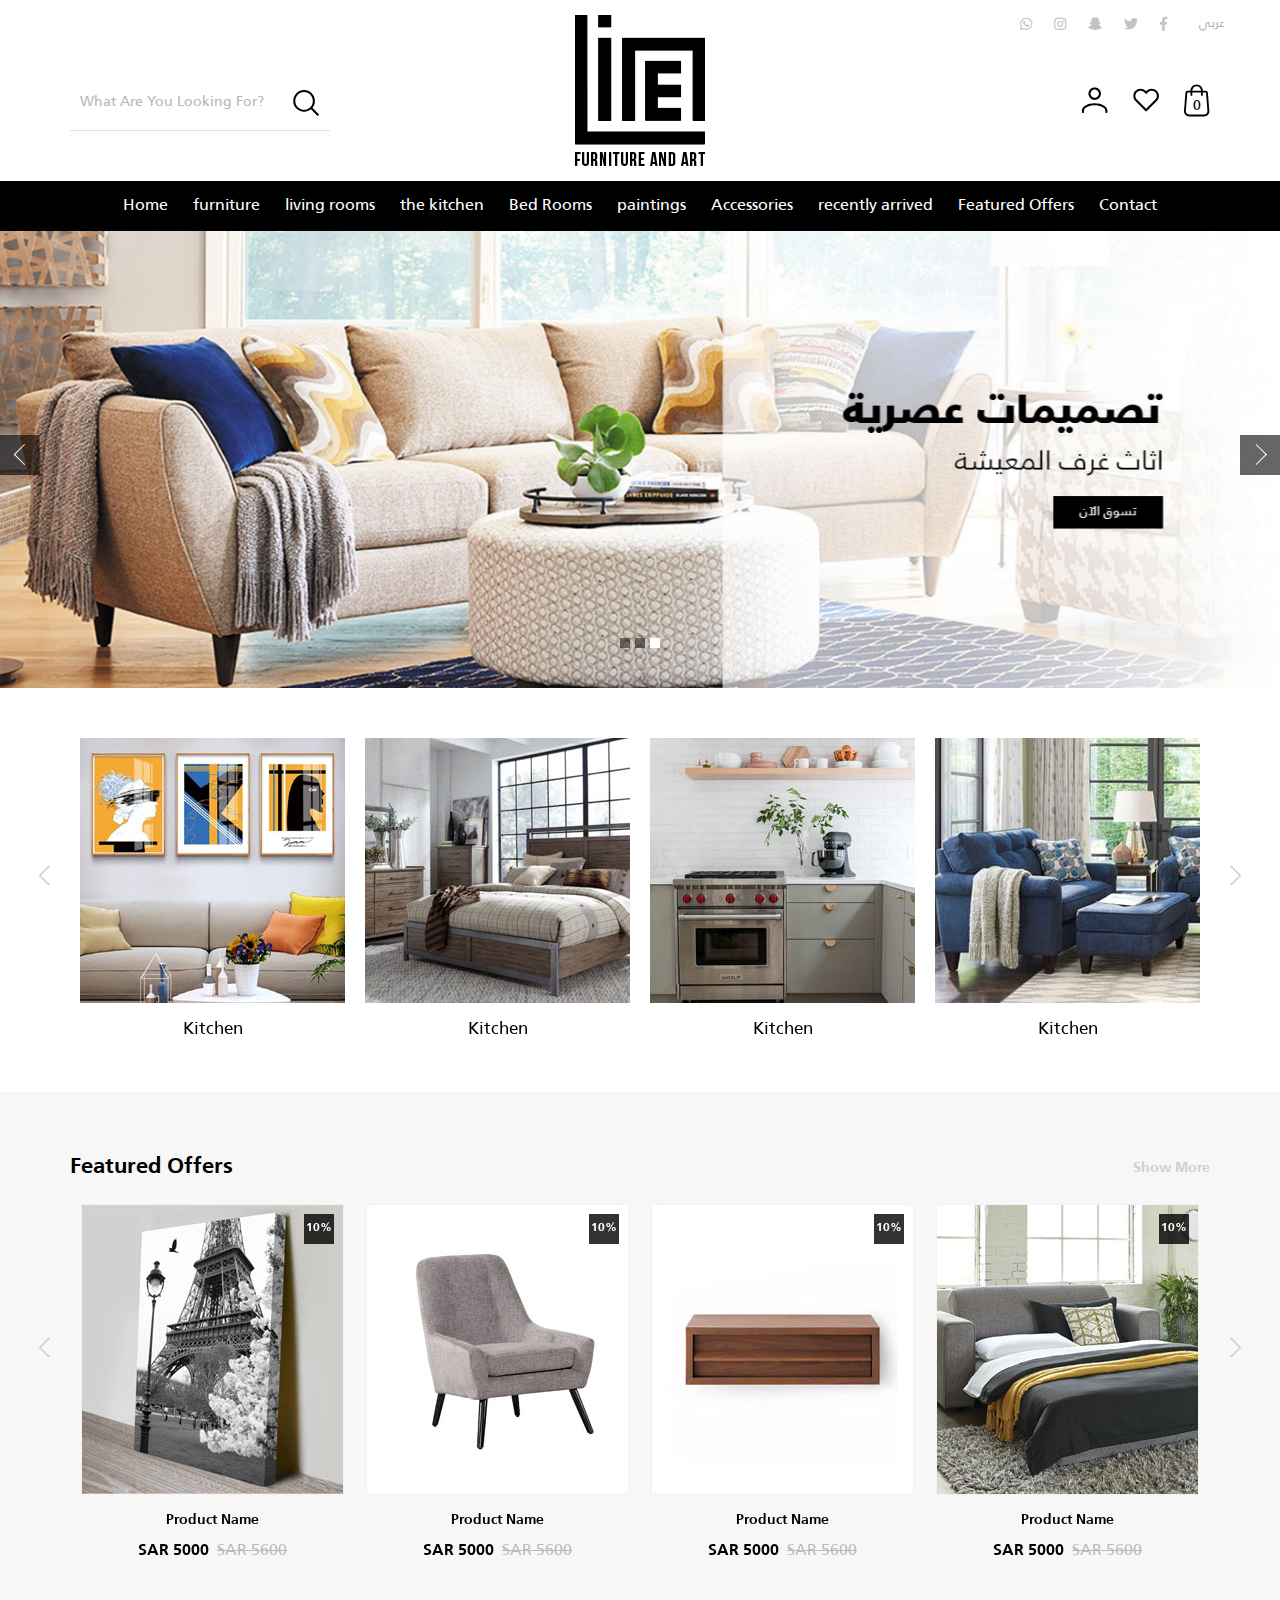
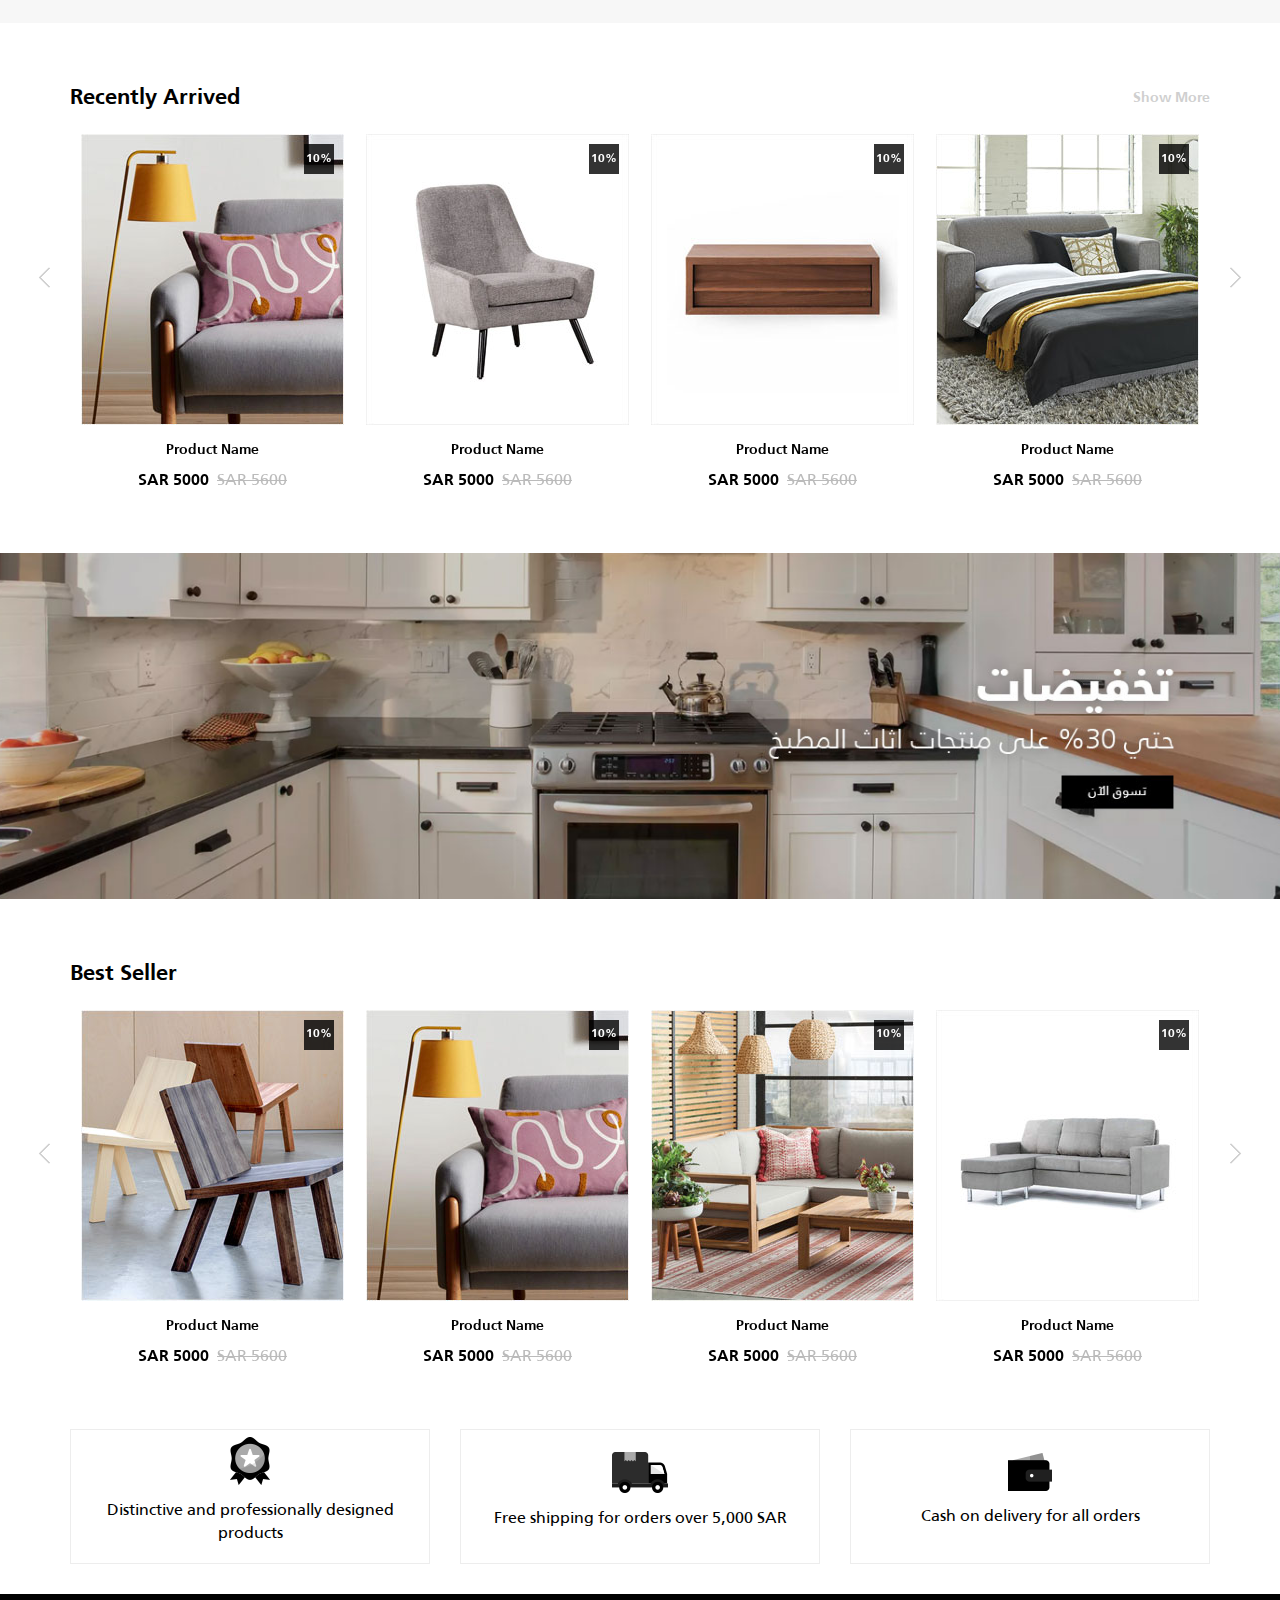
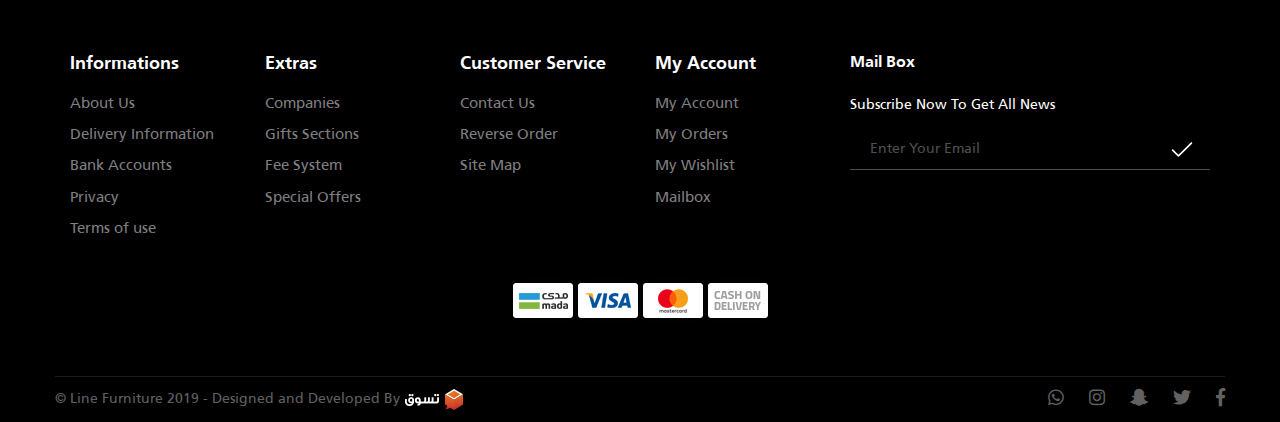
==== commit 4a180598: "Edit" ====
--- a/index-en.html
+++ b/index-en.html
@@ -362,6 +362,5 @@
     <script src="js/bootstrap.min.js"></script>
     <script src="js/owl.carousel.min.js"></script>
     <script src="js/main.js"></script>
-    <script src="http://localhost:35729/livereload.js"></script>
   </body>
 </html>--- a/css/home.css
+++ b/css/home.css
@@ -41,7 +41,7 @@
   font-family: "frtBlk";
   src: url("../fonts/FrutigerLTArabic-75Black.ttf") format("ttf"), url("../fonts/FrutigerLTArabic-75Black.woff") format("woff"), url("../fonts/FrutigerLTArabic-75Black.woff2") format("woff2"), url("../fonts/FrutigerLTArabic-75Black.eot") format("eot"); }
 
-.flix, .head .up, .disc.custom .owl-carousel .product .pic, .disc.custom .owl-carousel .product .pic .top, .boxes .box {
+.flix, .head .up, .navBar, .disc.custom .owl-carousel .product .pic, .disc.custom .owl-carousel .product .pic .top, .boxes .box {
   display: -webkit-box;
   display: -ms-flexbox;
   display: flex;
@@ -555,7 +555,8 @@
         display: block; } }
 
 .navBar {
-  background-color: #000; }
+  background-color: #000;
+  height: 50px; }
   @media (max-width: 991px) {
     .navBar {
       display: none; } }
@@ -1250,7 +1251,8 @@
 .end {
   background-color: #000; }
   .end .container {
-    border-top: 1px solid #1a1a1a; }
+    border-top: 1px solid #1a1a1a;
+    padding: 0; }
   .end .content {
     padding: 10px 0;
     display: -webkit-box;
